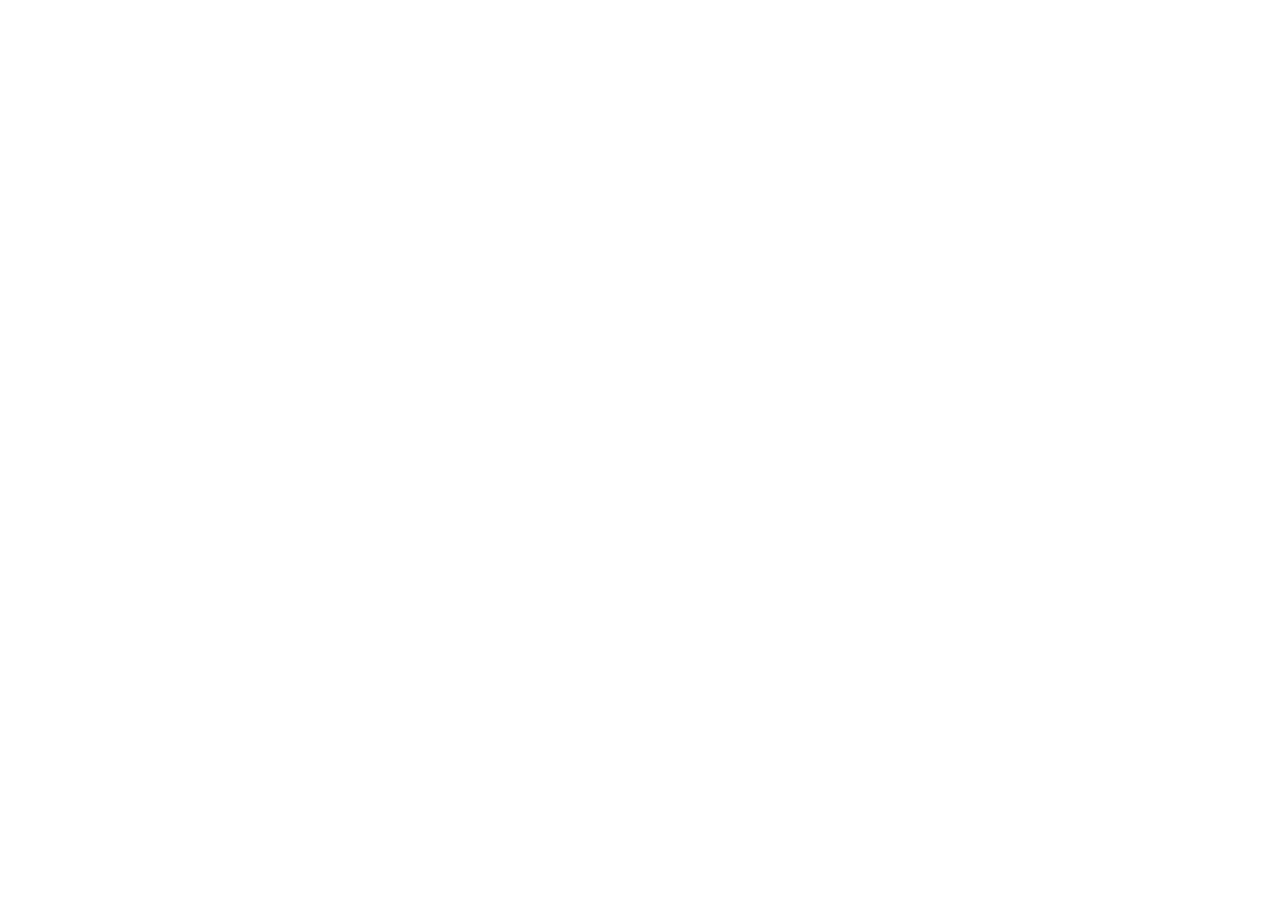
==== index.html @ 95ae871d "Updates" ====
<!doctype html>
<html lang="en">

<head>
  <meta charset="UTF-8" />
  <link rel="icon" href="src/assets/algoflow_icon.jpeg" type="image/svg+xml" />
  <meta name="viewport" content="width=device-width, initial-scale=1.0" />
  <link rel="stylesheet" href="https://cdnjs.cloudflare.com/ajax/libs/font-awesome/6.5.0/css/all.min.css">

  <title>algoflow</title>
  <script type="module" crossorigin src="/Algoflow-DSA-Sheet/assets/index-DTSh7UMx.js"></script>
  <link rel="stylesheet" crossorigin href="/Algoflow-DSA-Sheet/assets/index-BOQHqz16.css">
</head>

<body>
  <div id="root"></div>
</body>

</html>
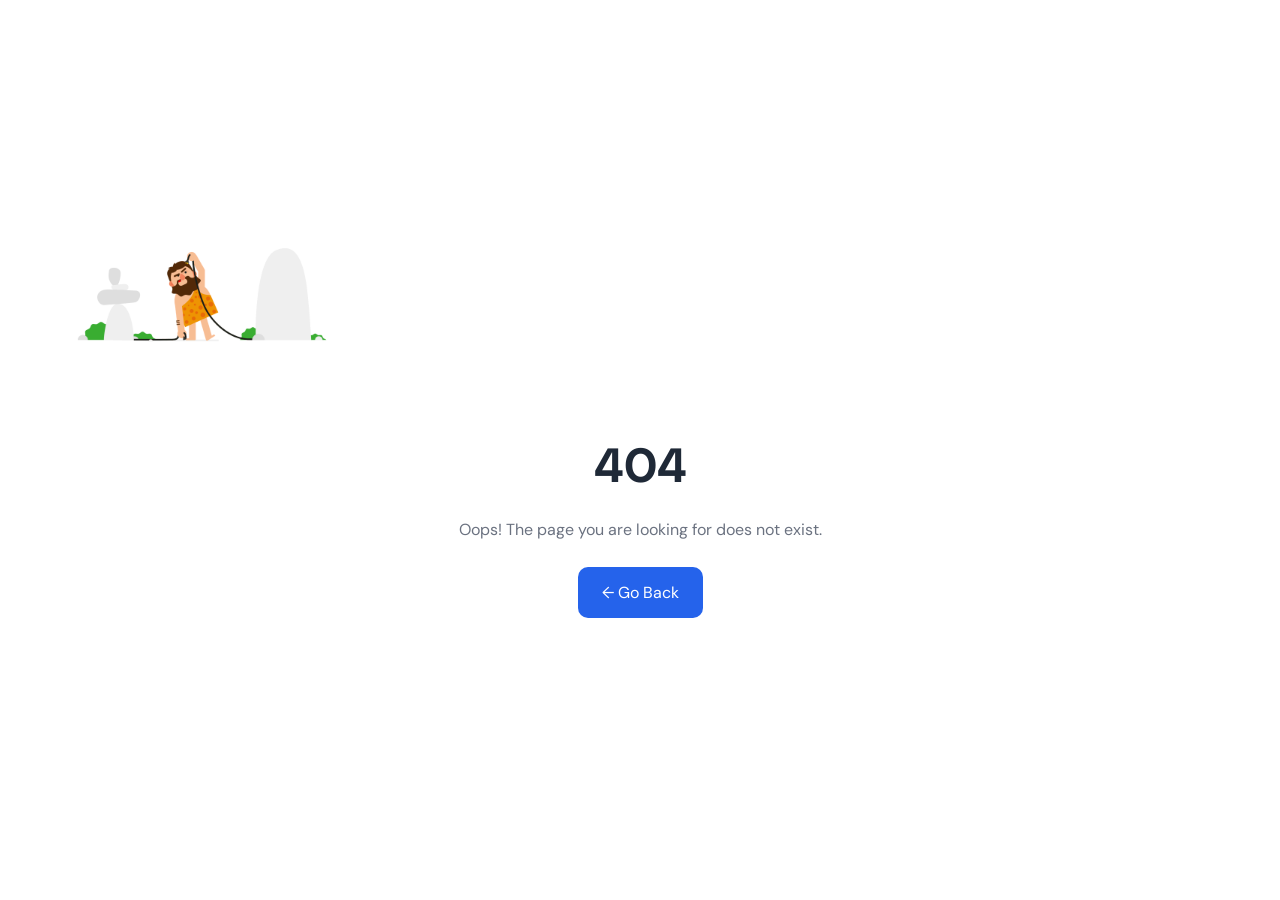
==== commit 333dbe00: "Updates" ====
--- a/index.html
+++ b/index.html
@@ -8,8 +8,8 @@
   <link rel="stylesheet" href="https://cdnjs.cloudflare.com/ajax/libs/font-awesome/6.5.0/css/all.min.css">
 
   <title>algoflow</title>
-  <script type="module" crossorigin src="/Algoflow-DSA-Sheet/assets/index-DTSh7UMx.js"></script>
-  <link rel="stylesheet" crossorigin href="/Algoflow-DSA-Sheet/assets/index-BOQHqz16.css">
+  <script type="module" crossorigin src="/assets/index-BeDZoox9.js"></script>
+  <link rel="stylesheet" crossorigin href="/assets/index-EthrijCQ.css">
 </head>
 
 <body>
--- a/assets/index-EthrijCQ.css
+++ b/assets/index-EthrijCQ.css
@@ -0,0 +1 @@
+@import "https://fonts.googleapis.com/css2?family=Google+Sans+Flex:opsz,wght@6..144,1..1000&family=Inter:ital,opsz,wght@0,14..32,100..900;1,14..32,100..900&family=Noto+Sans:ital,wght@0,100..900;1,100..900&family=Poppins:ital,wght@0,100;0,200;0,300;0,400;0,500;0,600;0,700;0,800;0,900;1,100;1,200;1,300;1,400;1,500;1,600;1,700;1,800;1,900&display=swap";@import "https://fonts.googleapis.com/css2?family=Inter:wght@400;500;600;700;800&display=swap";@import "https://fonts.googleapis.com/css2?family=Syne:wght@400;500;600;700;800&family=DM+Sans:ital,opsz,wght@0,9..40,300;0,9..40,400;0,9..40,500;1,9..40,300&display=swap";.navbar{z-index:200;justify-content:space-between;align-items:center;gap:var(--space-8);padding:0 var(--space-8);-webkit-backdrop-filter:blur(20px)saturate(180%);border-bottom:1px solid var(--color-border);height:68px;box-shadow:0 1px 0 0 var(--color-border), var(--shadow-sm);background:#ffffffe0;display:flex;position:sticky;top:0}.navbar:before{content:"";background:var(--gradient-primary);opacity:.7;height:2px;position:absolute;top:0;left:0;right:0}.logo{align-items:center;gap:var(--space-3);flex-shrink:0;text-decoration:none;display:flex}.logo img{object-fit:contain;border-radius:var(--radius-sm);filter:drop-shadow(0 2px 8px #2563eb4d);width:34px;height:34px;transition:transform var(--duration-base) var(--ease-spring), filter var(--duration-base) var(--ease-out)}.logo:hover img{filter:drop-shadow(0 4px 14px #2563eb73);transform:rotate(-6deg)scale(1.1)}.logo h1{font-family:var(--font-display);font-size:var(--text-base);letter-spacing:.12em;background:var(--gradient-primary);-webkit-text-fill-color:transparent;-webkit-user-select:none;user-select:none;white-space:nowrap;-webkit-background-clip:text;background-clip:text;font-weight:800}.nav-links{align-items:center;gap:var(--space-2);display:flex;position:absolute;left:50%;transform:translate(-50%)}.nav-links a{padding:var(--space-2) var(--space-5);border-radius:var(--radius-full);height:36px;font-family:var(--font-display);font-size:var(--text-sm);letter-spacing:.02em;color:var(--gray-500);transition:color var(--duration-fast) var(--ease-out), background var(--duration-fast) var(--ease-out);align-items:center;font-weight:600;display:flex;position:relative}.nav-links a:hover{color:var(--gray-800);background:var(--gray-100)}.nav-links a.active{color:var(--blue-700);background:var(--blue-50)}.nav-links a.active:after{content:"";border-radius:var(--radius-full);background:var(--blue-500);width:4px;height:4px;position:absolute;bottom:4px;left:50%;transform:translate(-50%)}.auth-links{flex-shrink:0;align-items:center;margin-left:auto;display:flex}.auth-links a{justify-content:center;align-items:center;gap:var(--space-2);padding:var(--space-2) var(--space-6);border-radius:var(--radius-full);height:38px;font-family:var(--font-display);font-size:var(--text-sm);letter-spacing:.04em;color:var(--white);background:var(--gradient-primary);box-shadow:var(--shadow-blue);transition:transform var(--duration-base) var(--ease-spring), box-shadow var(--duration-base) var(--ease-out), filter var(--duration-base) var(--ease-out);font-weight:700;display:inline-flex}.auth-links a:hover{box-shadow:var(--shadow-blue-lg);filter:brightness(1.06);transform:translateY(-2px)}.auth-links a:active{box-shadow:var(--shadow-blue);transform:translateY(0)}.auth-links a .fas.fa-user{font-size:var(--text-sm)}.auth-links a:has(.fas.fa-user){border-radius:var(--radius-full);width:38px;height:38px;padding:0}.auth-links .avatar-btn{border-radius:var(--radius-full);width:38px;height:38px;padding:0}@media (width<=768px){.navbar{padding:0 var(--space-4);height:60px}.nav-links{gap:var(--space-1);position:static;transform:none}.nav-links a{padding:var(--space-2) var(--space-3);font-size:var(--text-xs)}.logo h1{display:none}.auth-links a{padding:var(--space-2) var(--space-4);font-size:var(--text-xs)}}@media (width<=480px){.nav-links a span{display:none}}.home-contaier{background:var(--color-bg);min-height:100vh;overflow:hidden}.navbar{z-index:100;padding:var(--space-4) var(--space-8);-webkit-backdrop-filter:blur(18px);border-bottom:1px solid var(--color-border);box-shadow:var(--shadow-xs);background:#ffffffd1;justify-content:space-between;align-items:center;display:flex;position:sticky;top:0}.home-content{align-items:center;gap:var(--space-12);max-width:1200px;padding:var(--space-20) var(--space-8) var(--space-24);grid-template-columns:1fr 1fr;margin:0 auto;display:grid;position:relative}.home-content:before{content:"";background:var(--gradient-mesh);pointer-events:none;z-index:0;position:absolute;inset:-120px -80px}.home-left,.home-right{z-index:1;position:relative}.orbs{border-radius:var(--radius-full);pointer-events:none;z-index:0;animation:8s ease-in-out infinite orb-float;position:absolute}.orbs:first-child{background:radial-gradient(circle,#3b82f61f,#0000 70%);width:380px;height:380px;animation-delay:0s;top:-120px;left:-140px}.orbs:nth-child(2){background:radial-gradient(circle,#2563eb17,#0000 70%);width:260px;height:260px;animation-delay:-3s;top:60px;left:-60px}.orbs:nth-child(3){background:radial-gradient(circle,#60a5fa1a,#0000 70%);width:180px;height:180px;animation-delay:-5.5s;bottom:40px;right:-40px}@keyframes orb-float{0%,to{transform:translateY(0)scale(1)}50%{transform:translateY(-20px)scale(1.04)}}.home-left{gap:var(--space-6);flex-direction:column;display:flex}.home-left h1{font-family:var(--font-display);font-size:clamp(var(--text-4xl), 5.5vw, var(--text-6xl));letter-spacing:-.03em;color:var(--gray-900);z-index:1;font-weight:800;line-height:1.1;position:relative}.home-left h1 span{background:var(--gradient-primary);-webkit-text-fill-color:transparent;-webkit-background-clip:text;background-clip:text;position:relative}.home-left h1 span:after{content:"";background:var(--gradient-primary);border-radius:var(--radius-full);opacity:.5;width:100%;height:3px;position:absolute;bottom:-4px;left:0}.home-left h2{font-family:var(--font-display);font-size:clamp(var(--text-2xl), 3vw, var(--text-3xl));color:var(--gray-600);letter-spacing:-.01em;margin-top:calc(-1 * var(--space-2));font-weight:600}.home-left p{font-size:var(--text-lg);color:var(--color-text-secondary);max-width:500px;font-weight:300;line-height:1.8}.get-started-btn{align-items:center;gap:var(--space-3);padding:var(--space-4) var(--space-8);background:var(--gradient-primary);color:var(--white);font-family:var(--font-display);font-size:var(--text-base);letter-spacing:.01em;border-radius:var(--radius-full);box-shadow:var(--shadow-blue);transition:transform var(--duration-base) var(--ease-spring), box-shadow var(--duration-base) var(--ease-out);width:fit-content;font-weight:600;display:inline-flex}.get-started-btn i{transition:transform var(--duration-base) var(--ease-spring)}.get-started-btn:hover{box-shadow:var(--shadow-blue-lg);transform:translateY(-2px)}.get-started-btn:hover i{transform:translate(4px)}.get-started-btn:active{box-shadow:var(--shadow-blue);transform:translateY(0)}.home-left-bottom-part{align-items:center;gap:var(--space-6);padding-top:var(--space-2);display:flex}.icons{gap:var(--space-3);display:flex}.icons a{border-radius:var(--radius-full);background:var(--gray-100);border:1px solid var(--color-border);width:40px;height:40px;color:var(--gray-600);font-size:var(--text-lg);transition:background var(--duration-base) var(--ease-out), color var(--duration-base) var(--ease-out), border-color var(--duration-base) var(--ease-out), transform var(--duration-base) var(--ease-spring), box-shadow var(--duration-base) var(--ease-out);justify-content:center;align-items:center;display:flex}.icons a:hover{background:var(--blue-50);border-color:var(--blue-300);color:var(--blue-600);transform:translateY(-3px);box-shadow:0 6px 20px #2563eb26}.home-left-bottom-part small{font-size:var(--text-sm);color:var(--gray-400);letter-spacing:.01em}.home-left-bottom-part small b{color:var(--blue-600);font-weight:600}.numbers{gap:var(--space-4);padding:var(--space-6) var(--space-6);background:var(--white);border:1px solid var(--color-border);border-radius:var(--radius-lg);box-shadow:var(--shadow-sm);grid-template-columns:repeat(4,1fr);display:grid;position:relative;overflow:hidden}.numbers:before{content:"";background:var(--gradient-primary);height:3px;position:absolute;top:0;left:0;right:0}.numbers h2{font-family:var(--font-display);font-size:var(--text-2xl);color:var(--blue-700);letter-spacing:-.02em;text-align:center;padding:var(--space-2) 0;border-right:1px solid var(--color-border);flex-direction:column;align-items:center;font-weight:800;line-height:1.1;display:flex}.numbers h2:last-child{border-right:none}.numbers h2 span{font-size:var(--text-xs);font-weight:500;font-family:var(--font-body);color:var(--gray-400);letter-spacing:.08em;text-transform:uppercase;margin-top:var(--space-1)}.home-right{justify-content:center;align-items:center;display:flex}.home-right img{filter:drop-shadow(0 24px 48px #2563eb2e);width:100%;max-width:520px;animation:6s ease-in-out infinite hero-float}@keyframes hero-float{0%,to{transform:translateY(0)rotate(-.5deg)}50%{transform:translateY(-16px)rotate(.5deg)}}.features-section{background:var(--gray-50);padding:var(--space-24) var(--space-8);position:relative;overflow:hidden}.features-section:before{content:"";background:linear-gradient(90deg, transparent, var(--blue-200), transparent);height:1px;position:absolute;top:0;left:0;right:0}.features-section:after{content:"";pointer-events:none;background:radial-gradient(circle,#3b82f60f,#0000 70%);width:600px;height:600px;position:absolute;top:-200px;right:-200px}.feature-tag{font-family:var(--font-display);font-size:var(--text-xs);letter-spacing:.14em;text-transform:uppercase;color:var(--blue-600);background:var(--blue-50);border:1px solid var(--blue-200);border-radius:var(--radius-full);padding:var(--space-2) var(--space-4);margin:0 auto var(--space-6);width:fit-content;font-weight:700;display:block}.heading-wrapper{max-width:1200px;margin:0 auto var(--space-12);padding:0 var(--space-8);justify-content:space-between;align-items:flex-end;gap:var(--space-8);display:flex}.heading-wrapper h1{font-family:var(--font-display);font-size:clamp(var(--text-3xl), 4vw, var(--text-5xl));letter-spacing:-.03em;color:var(--gray-900);max-width:500px;font-weight:800;line-height:1.1}.heading-text{font-size:var(--text-lg);color:var(--gray-500);text-align:right;max-width:380px;font-weight:300;line-height:1.7}.features-grid{max-width:1200px;padding:0 var(--space-8);gap:var(--space-6);grid-template-columns:repeat(3,1fr);margin:0 auto;display:grid}.feature-card{background:var(--white);border:1px solid var(--color-border);border-radius:var(--radius-lg);padding:var(--space-8);gap:var(--space-4);transition:transform var(--duration-base) var(--ease-spring), box-shadow var(--duration-base) var(--ease-out), border-color var(--duration-base) var(--ease-out);flex-direction:column;display:flex;position:relative;overflow:hidden}.feature-card:before{content:"";opacity:0;transition:opacity var(--duration-base) var(--ease-out);border-radius:inherit;pointer-events:none;background:linear-gradient(135deg,#3b82f60a,#0000 60%);position:absolute;inset:0}.feature-card:hover{box-shadow:var(--shadow-lg);border-color:var(--blue-200);transform:translateY(-5px)}.feature-card:hover:before{opacity:1}.feature-card .icon-box{border-radius:var(--radius-md);background:var(--gradient-soft);border:1px solid var(--blue-200);width:48px;height:48px;color:var(--blue-600);font-size:var(--text-xl);transition:background var(--duration-base) var(--ease-out), transform var(--duration-base) var(--ease-spring);flex-shrink:0;justify-content:center;align-items:center;display:flex}.feature-card:hover .icon-box{background:var(--gradient-primary);color:var(--white);border-color:#0000;transform:scale(1.08)rotate(-3deg)}.feature-card h3{font-family:var(--font-display);font-size:var(--text-lg);color:var(--gray-900);letter-spacing:-.01em;font-weight:700}.feature-card p{font-size:var(--text-sm);color:var(--gray-500);font-weight:300;line-height:1.75}.carousel{padding:var(--space-24) 0 var(--space-24);background:var(--white);position:relative;overflow:hidden}.carousel:before,.carousel:after{content:"";z-index:2;pointer-events:none;width:140px;position:absolute;top:0;bottom:0}.carousel:before{background:linear-gradient(to right, var(--white), transparent);left:0}.carousel:after{background:linear-gradient(to left, var(--white), transparent);right:0}.carousel .feature-tag{margin-bottom:var(--space-3)}.carousel .heading-text{text-align:center;max-width:560px;margin:0 auto var(--space-12);font-size:var(--text-base);padding:0 var(--space-8)}.carousel-wrapper{width:100%;overflow:hidden}.carousel-track{gap:var(--space-5);padding:var(--space-4) 0;width:max-content;animation:36s linear infinite scroll-left;display:flex}.carousel-track:hover{animation-play-state:paused}@keyframes scroll-left{0%{transform:translate(0)}to{transform:translate(-50%)}}.carousel-card{align-items:flex-start;gap:var(--space-3);background:var(--white);border:1px solid var(--color-border);border-radius:var(--radius-lg);padding:var(--space-6) var(--space-6);width:220px;box-shadow:var(--shadow-sm);transition:transform var(--duration-base) var(--ease-spring), border-color var(--duration-base) var(--ease-out), box-shadow var(--duration-base) var(--ease-out);flex-direction:column;flex-shrink:0;display:flex;position:relative;overflow:hidden}.carousel-card:after{content:"";background:var(--gradient-primary);transform-origin:0;height:3px;transition:transform var(--duration-slow) var(--ease-out);position:absolute;bottom:0;left:0;right:0;transform:scaleX(0)}.carousel-card:hover{border-color:var(--blue-200);box-shadow:var(--shadow-blue);transform:translateY(-6px)}.carousel-card:hover:after{transform:scaleX(1)}.carousel-card .icon-box{border-radius:var(--radius-sm);background:var(--gradient-soft);border:1px solid var(--blue-100);width:40px;height:40px;color:var(--blue-600);font-size:var(--text-base);transition:background var(--duration-base) var(--ease-out), transform var(--duration-base) var(--ease-spring);flex-shrink:0;justify-content:center;align-items:center;display:flex}.carousel-card:hover .icon-box{background:var(--gradient-primary);color:var(--white);transform:rotate(-6deg)scale(1.1)}.carousel-card h3{font-family:var(--font-display);font-size:var(--text-base);color:var(--gray-800);letter-spacing:-.01em;font-weight:700}.carousel-card p{font-size:var(--text-xs);color:var(--gray-400);font-weight:400;line-height:1.6}.carousel-card small{font-size:var(--text-xs);color:var(--blue-500);letter-spacing:.04em;font-weight:600}@media (width<=1024px){.home-content{padding:var(--space-16) var(--space-8);text-align:left;grid-template-columns:1fr}.home-right{display:none}.features-grid{grid-template-columns:repeat(2,1fr)}.heading-wrapper{align-items:flex-start;gap:var(--space-4);flex-direction:column}.heading-text{text-align:left;max-width:100%}.numbers{grid-template-columns:repeat(2,1fr)}.numbers h2{border-right:none;border-bottom:1px solid var(--color-border);padding-bottom:var(--space-4)}.numbers h2:nth-child(2n),.numbers h2:last-child{border-bottom:none}}@media (width<=680px){.home-left h1{font-size:var(--text-4xl)}.features-section,.carousel{padding:var(--space-16) var(--space-4)}.features-grid{padding:0 var(--space-4);grid-template-columns:1fr}.heading-wrapper{padding:0 var(--space-4)}.home-content{padding:var(--space-12) var(--space-4)}.numbers{grid-template-columns:repeat(2,1fr)}.get-started-btn{justify-content:center;width:100%}}.nf-container{box-sizing:border-box;background:#fff;justify-content:center;align-items:center;min-height:100vh;padding:20px;display:flex}.nf-card{text-align:center;background:#fff;border-radius:18px;width:100%;height:100%;min-height:600px;padding:30px;overflow:hidden}.nf-image{width:300px;max-width:100%;margin-bottom:20px}.nf-title{color:#1f2937;margin-bottom:10px;font-size:3rem;font-weight:700}.nf-text{color:#6b7280;margin-bottom:25px;font-size:1rem;line-height:1.6}.nf-button{color:#fff;cursor:pointer;background:#2563eb;border:none;border-radius:10px;padding:12px 24px;font-size:1rem;transition:all .3s}.nf-button:hover{background:#1d4ed8;transform:translateY(-2px)}.nf-button:active{transform:scale(.98)}:root{--toastify-color-light:#fff;--toastify-color-dark:#121212;--toastify-color-info:#3498db;--toastify-color-success:#07bc0c;--toastify-color-warning:#f1c40f;--toastify-color-error:#e74d3c;--toastify-color-transparent:#ffffffb3;--toastify-icon-color-info:var(--toastify-color-info);--toastify-icon-color-success:var(--toastify-color-success);--toastify-icon-color-warning:var(--toastify-color-warning);--toastify-icon-color-error:var(--toastify-color-error);--toastify-container-width:fit-content;--toastify-toast-width:320px;--toastify-toast-offset:16px;--toastify-toast-top:max(var(--toastify-toast-offset), env(safe-area-inset-top));--toastify-toast-right:max(var(--toastify-toast-offset), env(safe-area-inset-right));--toastify-toast-left:max(var(--toastify-toast-offset), env(safe-area-inset-left));--toastify-toast-bottom:max(var(--toastify-toast-offset), env(safe-area-inset-bottom));--toastify-toast-background:#fff;--toastify-toast-padding:14px;--toastify-toast-min-height:64px;--toastify-toast-max-height:800px;--toastify-toast-bd-radius:6px;--toastify-toast-shadow:0px 4px 12px #0000001a;--toastify-font-family:sans-serif;--toastify-z-index:9999;--toastify-text-color-light:#757575;--toastify-text-color-dark:#fff;--toastify-text-color-info:#fff;--toastify-text-color-success:#fff;--toastify-text-color-warning:#fff;--toastify-text-color-error:#fff;--toastify-spinner-color:#616161;--toastify-spinner-color-empty-area:#e0e0e0;--toastify-color-progress-light:linear-gradient(to right, #4cd964, #5ac8fa, #007aff, #34aadc, #5856d6, #ff2d55);--toastify-color-progress-dark:#bb86fc;--toastify-color-progress-info:var(--toastify-color-info);--toastify-color-progress-success:var(--toastify-color-success);--toastify-color-progress-warning:var(--toastify-color-warning);--toastify-color-progress-error:var(--toastify-color-error);--toastify-color-progress-bgo:.2}.Toastify__toast-container{z-index:var(--toastify-z-index);-webkit-transform:translate3d(0, 0, var(--toastify-z-index));width:var(--toastify-container-width);box-sizing:border-box;color:#fff;flex-direction:column;display:flex;position:fixed}.Toastify__toast-container--top-left{top:var(--toastify-toast-top);left:var(--toastify-toast-left)}.Toastify__toast-container--top-center{top:var(--toastify-toast-top);align-items:center;left:50%;transform:translate(-50%)}.Toastify__toast-container--top-right{top:var(--toastify-toast-top);right:var(--toastify-toast-right);align-items:end}.Toastify__toast-container--bottom-left{bottom:var(--toastify-toast-bottom);left:var(--toastify-toast-left)}.Toastify__toast-container--bottom-center{bottom:var(--toastify-toast-bottom);align-items:center;left:50%;transform:translate(-50%)}.Toastify__toast-container--bottom-right{bottom:var(--toastify-toast-bottom);right:var(--toastify-toast-right);align-items:end}.Toastify__toast{--y:0px;touch-action:none;width:var(--toastify-toast-width);min-height:var(--toastify-toast-min-height);box-sizing:border-box;padding:var(--toastify-toast-padding);border-radius:var(--toastify-toast-bd-radius);box-shadow:var(--toastify-toast-shadow);max-height:var(--toastify-toast-max-height);font-family:var(--toastify-font-family);z-index:0;word-break:break-word;flex:auto;align-items:center;margin-bottom:1rem;display:flex;position:relative}@media only screen and (width<=480px){.Toastify__toast-container{width:100vw;left:env(safe-area-inset-left);margin:0}.Toastify__toast-container--top-left,.Toastify__toast-container--top-center,.Toastify__toast-container--top-right{top:env(safe-area-inset-top);transform:translate(0)}.Toastify__toast-container--bottom-left,.Toastify__toast-container--bottom-center,.Toastify__toast-container--bottom-right{bottom:env(safe-area-inset-bottom);transform:translate(0)}.Toastify__toast-container--rtl{right:env(safe-area-inset-right);left:initial}.Toastify__toast{--toastify-toast-width:100%;border-radius:0;margin-bottom:0}}.Toastify__toast-container[data-stacked=true]{width:var(--toastify-toast-width)}@media only screen and (width<=480px){.Toastify__toast-container[data-stacked=true]{width:100vw}}.Toastify__toast--stacked{width:100%;transform:translate3d(0, var(--y), 0) scale(var(--s));transition:transform .3s;position:absolute}.Toastify__toast--stacked[data-collapsed] .Toastify__toast-body,.Toastify__toast--stacked[data-collapsed] .Toastify__close-button{transition:opacity .1s}.Toastify__toast--stacked[data-collapsed=false]{overflow:visible}.Toastify__toast--stacked[data-collapsed=true]:not(:last-child)>*{opacity:0}.Toastify__toast--stacked:after{content:"";height:calc(var(--g) * 1px);position:absolute;bottom:100%;left:0;right:0}.Toastify__toast--stacked[data-pos=top]{top:0}.Toastify__toast--stacked[data-pos=bot]{bottom:0}.Toastify__toast--stacked[data-pos=bot].Toastify__toast--stacked:before{transform-origin:top}.Toastify__toast--stacked[data-pos=top].Toastify__toast--stacked:before{transform-origin:bottom}.Toastify__toast--stacked:before{content:"";z-index:-1;height:100%;position:absolute;bottom:0;left:0;right:0;transform:scaleY(3)}.Toastify__toast--rtl{direction:rtl}.Toastify__toast--close-on-click{cursor:pointer}.Toastify__toast-icon{flex-shrink:0;width:22px;margin-inline-end:10px;display:flex}.Toastify--animate{animation-duration:.5s;animation-fill-mode:both}.Toastify--animate-icon{animation-duration:.3s;animation-fill-mode:both}.Toastify__toast-theme--dark{background:var(--toastify-color-dark);color:var(--toastify-text-color-dark)}.Toastify__toast-theme--light,.Toastify__toast-theme--colored.Toastify__toast--default{background:var(--toastify-color-light);color:var(--toastify-text-color-light)}.Toastify__toast-theme--colored.Toastify__toast--info{color:var(--toastify-text-color-info);background:var(--toastify-color-info)}.Toastify__toast-theme--colored.Toastify__toast--success{color:var(--toastify-text-color-success);background:var(--toastify-color-success)}.Toastify__toast-theme--colored.Toastify__toast--warning{color:var(--toastify-text-color-warning);background:var(--toastify-color-warning)}.Toastify__toast-theme--colored.Toastify__toast--error{color:var(--toastify-text-color-error);background:var(--toastify-color-error)}.Toastify__progress-bar-theme--light{background:var(--toastify-color-progress-light)}.Toastify__progress-bar-theme--dark{background:var(--toastify-color-progress-dark)}.Toastify__progress-bar--info{background:var(--toastify-color-progress-info)}.Toastify__progress-bar--success{background:var(--toastify-color-progress-success)}.Toastify__progress-bar--warning{background:var(--toastify-color-progress-warning)}.Toastify__progress-bar--error{background:var(--toastify-color-progress-error)}.Toastify__progress-bar-theme--colored.Toastify__progress-bar--info,.Toastify__progress-bar-theme--colored.Toastify__progress-bar--success,.Toastify__progress-bar-theme--colored.Toastify__progress-bar--warning,.Toastify__progress-bar-theme--colored.Toastify__progress-bar--error{background:var(--toastify-color-transparent)}.Toastify__close-button{color:#fff;cursor:pointer;opacity:.7;z-index:1;background:0 0;border:none;outline:none;padding:0;transition:all .3s;position:absolute;top:6px;right:6px}.Toastify__toast--rtl .Toastify__close-button{left:6px;right:unset}.Toastify__close-button--light{color:#000;opacity:.3}.Toastify__close-button>svg{fill:currentColor;width:14px;height:16px}.Toastify__close-button:hover,.Toastify__close-button:focus{opacity:1}@keyframes Toastify__trackProgress{0%{transform:scaleX(1)}to{transform:scaleX(0)}}.Toastify__progress-bar{z-index:1;opacity:.7;transform-origin:0;width:100%;height:100%;position:absolute;bottom:0;left:0}.Toastify__progress-bar--animated{animation:linear forwards Toastify__trackProgress}.Toastify__progress-bar--controlled{transition:transform .2s}.Toastify__progress-bar--rtl{right:0;left:initial;transform-origin:100%;border-bottom-left-radius:initial}.Toastify__progress-bar--wrp{border-bottom-left-radius:var(--toastify-toast-bd-radius);border-bottom-right-radius:var(--toastify-toast-bd-radius);width:100%;height:5px;position:absolute;bottom:0;left:0;overflow:hidden}.Toastify__progress-bar--wrp[data-hidden=true]{opacity:0}.Toastify__progress-bar--bg{opacity:var(--toastify-color-progress-bgo);width:100%;height:100%}.Toastify__spinner{box-sizing:border-box;border:2px solid;border-color:var(--toastify-spinner-color-empty-area);border-right-color:var(--toastify-spinner-color);border-radius:100%;width:20px;height:20px;animation:.65s linear infinite Toastify__spin}@keyframes Toastify__bounceInRight{0%,60%,75%,90%,to{animation-timing-function:cubic-bezier(.215,.61,.355,1)}0%{opacity:0;transform:translate(3000px)}60%{opacity:1;transform:translate(-25px)}75%{transform:translate(10px)}90%{transform:translate(-5px)}to{transform:none}}@keyframes Toastify__bounceOutRight{20%{opacity:1;transform:translate3d(-20px, var(--y), 0)}to{opacity:0;transform:translate3d(2000px, var(--y), 0)}}@keyframes Toastify__bounceInLeft{0%,60%,75%,90%,to{animation-timing-function:cubic-bezier(.215,.61,.355,1)}0%{opacity:0;transform:translate(-3000px)}60%{opacity:1;transform:translate(25px)}75%{transform:translate(-10px)}90%{transform:translate(5px)}to{transform:none}}@keyframes Toastify__bounceOutLeft{20%{opacity:1;transform:translate3d(20px, var(--y), 0)}to{opacity:0;transform:translate3d(-2000px, var(--y), 0)}}@keyframes Toastify__bounceInUp{0%,60%,75%,90%,to{animation-timing-function:cubic-bezier(.215,.61,.355,1)}0%{opacity:0;transform:translateY(3000px)}60%{opacity:1;transform:translateY(-20px)}75%{transform:translateY(10px)}90%{transform:translateY(-5px)}to{transform:translate(0,0)}}@keyframes Toastify__bounceOutUp{20%{transform:translate3d(0, calc(var(--y) - 10px), 0)}40%,45%{opacity:1;transform:translate3d(0, calc(var(--y) + 20px), 0)}to{opacity:0;transform:translateY(-2000px)}}@keyframes Toastify__bounceInDown{0%,60%,75%,90%,to{animation-timing-function:cubic-bezier(.215,.61,.355,1)}0%{opacity:0;transform:translateY(-3000px)}60%{opacity:1;transform:translateY(25px)}75%{transform:translateY(-10px)}90%{transform:translateY(5px)}to{transform:none}}@keyframes Toastify__bounceOutDown{20%{transform:translate3d(0, calc(var(--y) - 10px), 0)}40%,45%{opacity:1;transform:translate3d(0, calc(var(--y) + 20px), 0)}to{opacity:0;transform:translateY(2000px)}}.Toastify__bounce-enter--top-left,.Toastify__bounce-enter--bottom-left{animation-name:Toastify__bounceInLeft}.Toastify__bounce-enter--top-right,.Toastify__bounce-enter--bottom-right{animation-name:Toastify__bounceInRight}.Toastify__bounce-enter--top-center{animation-name:Toastify__bounceInDown}.Toastify__bounce-enter--bottom-center{animation-name:Toastify__bounceInUp}.Toastify__bounce-exit--top-left,.Toastify__bounce-exit--bottom-left{animation-name:Toastify__bounceOutLeft}.Toastify__bounce-exit--top-right,.Toastify__bounce-exit--bottom-right{animation-name:Toastify__bounceOutRight}.Toastify__bounce-exit--top-center{animation-name:Toastify__bounceOutUp}.Toastify__bounce-exit--bottom-center{animation-name:Toastify__bounceOutDown}@keyframes Toastify__zoomIn{0%{opacity:0;transform:scale3d(.3,.3,.3)}50%{opacity:1}}@keyframes Toastify__zoomOut{0%{opacity:1}50%{opacity:0;transform:translate3d(0, var(--y), 0) scale3d(.3, .3, .3)}to{opacity:0}}.Toastify__zoom-enter{animation-name:Toastify__zoomIn}.Toastify__zoom-exit{animation-name:Toastify__zoomOut}@keyframes Toastify__flipIn{0%{opacity:0;animation-timing-function:ease-in;transform:perspective(400px)rotateX(90deg)}40%{animation-timing-function:ease-in;transform:perspective(400px)rotateX(-20deg)}60%{opacity:1;transform:perspective(400px)rotateX(10deg)}80%{transform:perspective(400px)rotateX(-5deg)}to{transform:perspective(400px)}}@keyframes Toastify__flipOut{0%{transform:translate3d(0, var(--y), 0) perspective(400px)}30%{transform:translate3d(0, var(--y), 0) perspective(400px) rotate3d(1, 0, 0, -20deg);opacity:1}to{transform:translate3d(0, var(--y), 0) perspective(400px) rotate3d(1, 0, 0, 90deg);opacity:0}}.Toastify__flip-enter{animation-name:Toastify__flipIn}.Toastify__flip-exit{animation-name:Toastify__flipOut}@keyframes Toastify__slideInRight{0%{visibility:visible;transform:translate(110%)}to{transform:translate3d(0, var(--y), 0)}}@keyframes Toastify__slideInLeft{0%{visibility:visible;transform:translate(-110%)}to{transform:translate3d(0, var(--y), 0)}}@keyframes Toastify__slideInUp{0%{visibility:visible;transform:translateY(110%)}to{transform:translate3d(0, var(--y), 0)}}@keyframes Toastify__slideInDown{0%{visibility:visible;transform:translateY(-110%)}to{transform:translate3d(0, var(--y), 0)}}@keyframes Toastify__slideOutRight{0%{transform:translate3d(0, var(--y), 0)}to{visibility:hidden;transform:translate3d(110%, var(--y), 0)}}@keyframes Toastify__slideOutLeft{0%{transform:translate3d(0, var(--y), 0)}to{visibility:hidden;transform:translate3d(-110%, var(--y), 0)}}@keyframes Toastify__slideOutDown{0%{transform:translate3d(0, var(--y), 0)}to{visibility:hidden;transform:translateY(500px)}}@keyframes Toastify__slideOutUp{0%{transform:translate3d(0, var(--y), 0)}to{visibility:hidden;transform:translateY(-500px)}}.Toastify__slide-enter--top-left,.Toastify__slide-enter--bottom-left{animation-name:Toastify__slideInLeft}.Toastify__slide-enter--top-right,.Toastify__slide-enter--bottom-right{animation-name:Toastify__slideInRight}.Toastify__slide-enter--top-center{animation-name:Toastify__slideInDown}.Toastify__slide-enter--bottom-center{animation-name:Toastify__slideInUp}.Toastify__slide-exit--top-left,.Toastify__slide-exit--bottom-left{animation-name:Toastify__slideOutLeft;animation-duration:.3s;animation-timing-function:ease-in}.Toastify__slide-exit--top-right,.Toastify__slide-exit--bottom-right{animation-name:Toastify__slideOutRight;animation-duration:.3s;animation-timing-function:ease-in}.Toastify__slide-exit--top-center{animation-name:Toastify__slideOutUp;animation-duration:.3s;animation-timing-function:ease-in}.Toastify__slide-exit--bottom-center{animation-name:Toastify__slideOutDown;animation-duration:.3s;animation-timing-function:ease-in}@keyframes Toastify__spin{0%{transform:rotate(0)}to{transform:rotate(360deg)}}:root{--blue-50:#eff6ff;--blue-100:#dbeafe;--blue-200:#bfdbfe;--blue-300:#93c5fd;--blue-400:#60a5fa;--blue-500:#3b82f6;--blue-600:#2563eb;--blue-700:#1d4ed8;--blue-800:#1e40af;--blue-900:#1e3a8a;--white:#fff;--gray-50:#f8fafc;--gray-100:#f1f5f9;--gray-200:#e2e8f0;--gray-300:#cbd5e1;--gray-400:#94a3b8;--gray-500:#64748b;--gray-600:#475569;--gray-700:#334155;--gray-800:#1e293b;--gray-900:#0f172a;--color-bg:var(--white);--color-bg-subtle:var(--gray-50);--color-surface:var(--white);--color-border:var(--gray-200);--color-border-mid:var(--gray-300);--color-text-primary:var(--gray-900);--color-text-secondary:var(--gray-500);--color-text-muted:var(--gray-400);--color-accent:var(--blue-600);--color-accent-light:var(--blue-500);--color-accent-pale:var(--blue-50);--color-accent-hover:var(--blue-700);--gradient-primary:linear-gradient(135deg, var(--blue-600) 0%, var(--blue-400) 100%);--gradient-soft:linear-gradient(135deg, var(--blue-50) 0%, var(--blue-100) 100%);--gradient-mesh:radial-gradient(ellipse 80% 60% at 20% 10%, #3b82f61a 0%, transparent 60%), radial-gradient(ellipse 60% 50% at 80% 90%, #2563eb14 0%, transparent 55%);--font-display:"Syne", sans-serif;--font-body:"DM Sans", sans-serif;--text-xs:.75rem;--text-sm:.875rem;--text-base:1rem;--text-lg:1.125rem;--text-xl:1.25rem;--text-2xl:1.5rem;--text-3xl:1.875rem;--text-4xl:2.25rem;--text-5xl:3rem;--text-6xl:3.75rem;--space-1:.25rem;--space-2:.5rem;--space-3:.75rem;--space-4:1rem;--space-5:1.25rem;--space-6:1.5rem;--space-8:2rem;--space-10:2.5rem;--space-12:3rem;--space-16:4rem;--space-20:5rem;--space-24:6rem;--space-32:8rem;--radius-sm:.375rem;--radius-md:.75rem;--radius-lg:1.25rem;--radius-xl:2rem;--radius-full:9999px;--shadow-xs:0 1px 2px #0f172a0d;--shadow-sm:0 1px 6px #0f172a12, 0 1px 2px #0f172a0a;--shadow-md:0 4px 16px #0f172a14, 0 1px 4px #0f172a0a;--shadow-lg:0 12px 40px #0f172a1a, 0 2px 8px #0f172a0d;--shadow-xl:0 24px 64px #0f172a1f, 0 4px 16px #0f172a0f;--shadow-blue:0 8px 32px #2563eb38, 0 2px 8px #2563eb24;--shadow-blue-lg:0 16px 56px #2563eb47, 0 4px 16px #2563eb2e;--ease-out:cubic-bezier(.22, 1, .36, 1);--ease-in:cubic-bezier(.64, 0, .78, 0);--ease-spring:cubic-bezier(.34, 1.56, .64, 1);--duration-fast:.15s;--duration-base:.26s;--duration-slow:.48s;--duration-reveal:.7s}*,:before,:after{box-sizing:border-box;margin:0;padding:0}html{scroll-behavior:smooth;-webkit-text-size-adjust:100%}body{font-family:var(--font-body);font-size:var(--text-base);color:var(--color-text-primary);background:var(--color-bg);-webkit-font-smoothing:antialiased;-moz-osx-font-smoothing:grayscale;line-height:1.7;overflow-x:hidden}img,picture,video,canvas,svg{max-width:100%;display:block}input,button,textarea,select{font:inherit}p,h1,h2,h3,h4,h5,h6{overflow-wrap:break-word}a{color:inherit;text-decoration:none}button{cursor:pointer;background:0 0;border:none}ul,ol{list-style:none}::-webkit-scrollbar{width:6px;height:6px}::-webkit-scrollbar-track{background:var(--gray-100)}::-webkit-scrollbar-thumb{background:var(--blue-300);border-radius:var(--radius-full)}::-webkit-scrollbar-thumb:hover{background:var(--blue-500)}::selection{background:var(--blue-200);color:var(--blue-900)}.reveal{opacity:0;transition:opacity var(--duration-reveal) var(--ease-out), transform var(--duration-reveal) var(--ease-out)}.reveal.fade-left{transform:translate(-36px)}.reveal.fade-right{transform:translate(36px)}.reveal.fade-up{transform:translateY(32px)}.reveal.fade-down{transform:translateY(-32px)}.reveal.zoom-in{transform:scale(.88)}.reveal.active{opacity:1;transform:none}.delay-1{transition-delay:80ms}.delay-2{transition-delay:.16s}.delay-3{transition-delay:.24s}.delay-4{transition-delay:.32s}.delay-5{transition-delay:.4s}.delay-6{transition-delay:.48s}.section-inner{max-width:1200px;padding:0 var(--space-8);margin:0 auto}
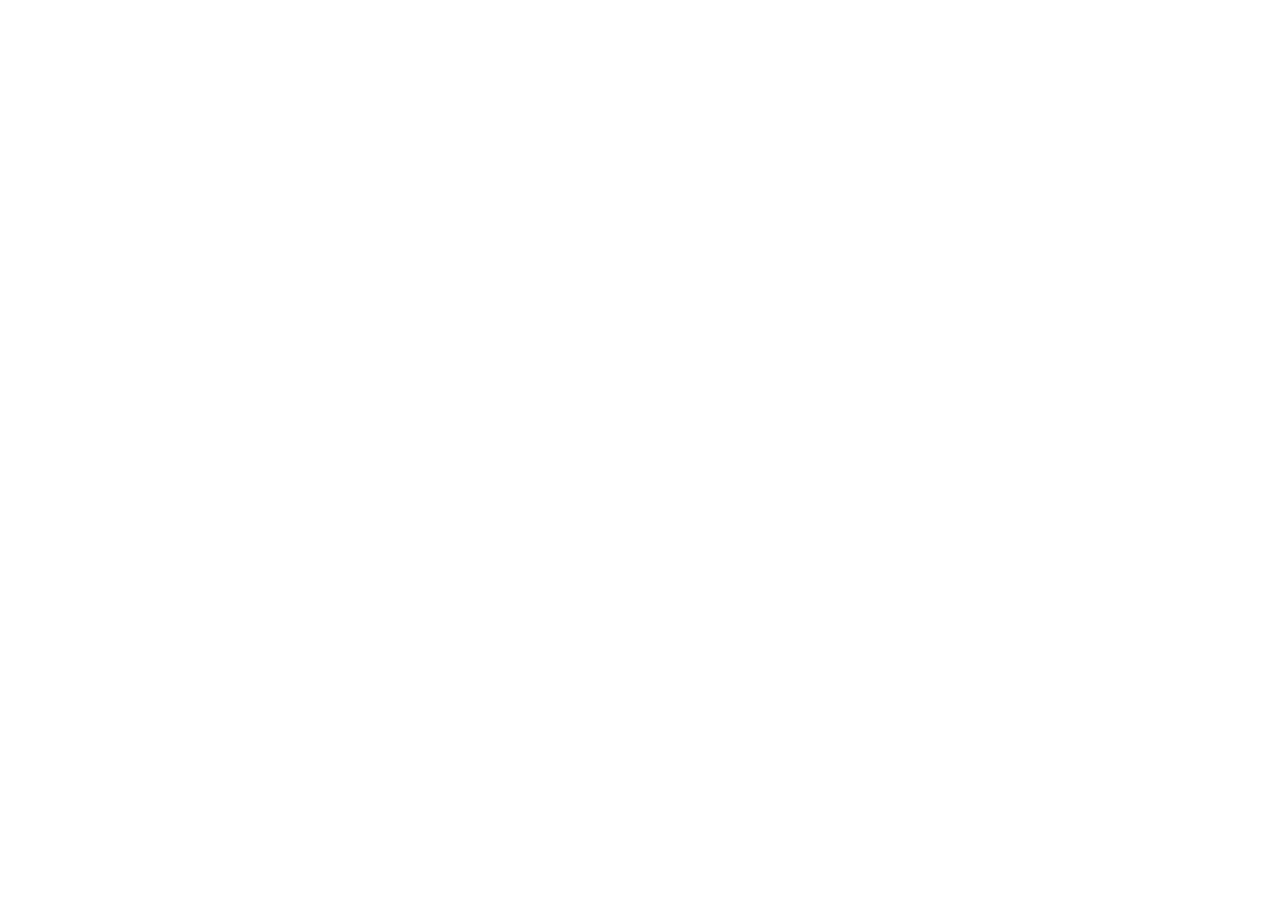
==== commit c8498118: "AlgoFlow Fourth Commit : Add 'css' files for Home,Problems,ProblemType,Login 'jsx' files" ====
--- a/index.html
+++ b/index.html
@@ -3,17 +3,16 @@
 
 <head>
   <meta charset="UTF-8" />
-  <link rel="icon" href="src/assets/algoflow_icon.jpeg" type="image/svg+xml" />
+  <link rel="icon" href="src/assets/algoflow_icon.png" type="image/svg+xml" />
   <meta name="viewport" content="width=device-width, initial-scale=1.0" />
   <link rel="stylesheet" href="https://cdnjs.cloudflare.com/ajax/libs/font-awesome/6.5.0/css/all.min.css">
 
   <title>algoflow</title>
-  <script type="module" crossorigin src="/assets/index-BeDZoox9.js"></script>
-  <link rel="stylesheet" crossorigin href="/assets/index-EthrijCQ.css">
 </head>
 
 <body>
   <div id="root"></div>
+  <script type="module" src="/src/main.jsx"></script>
 </body>
 
 </html>
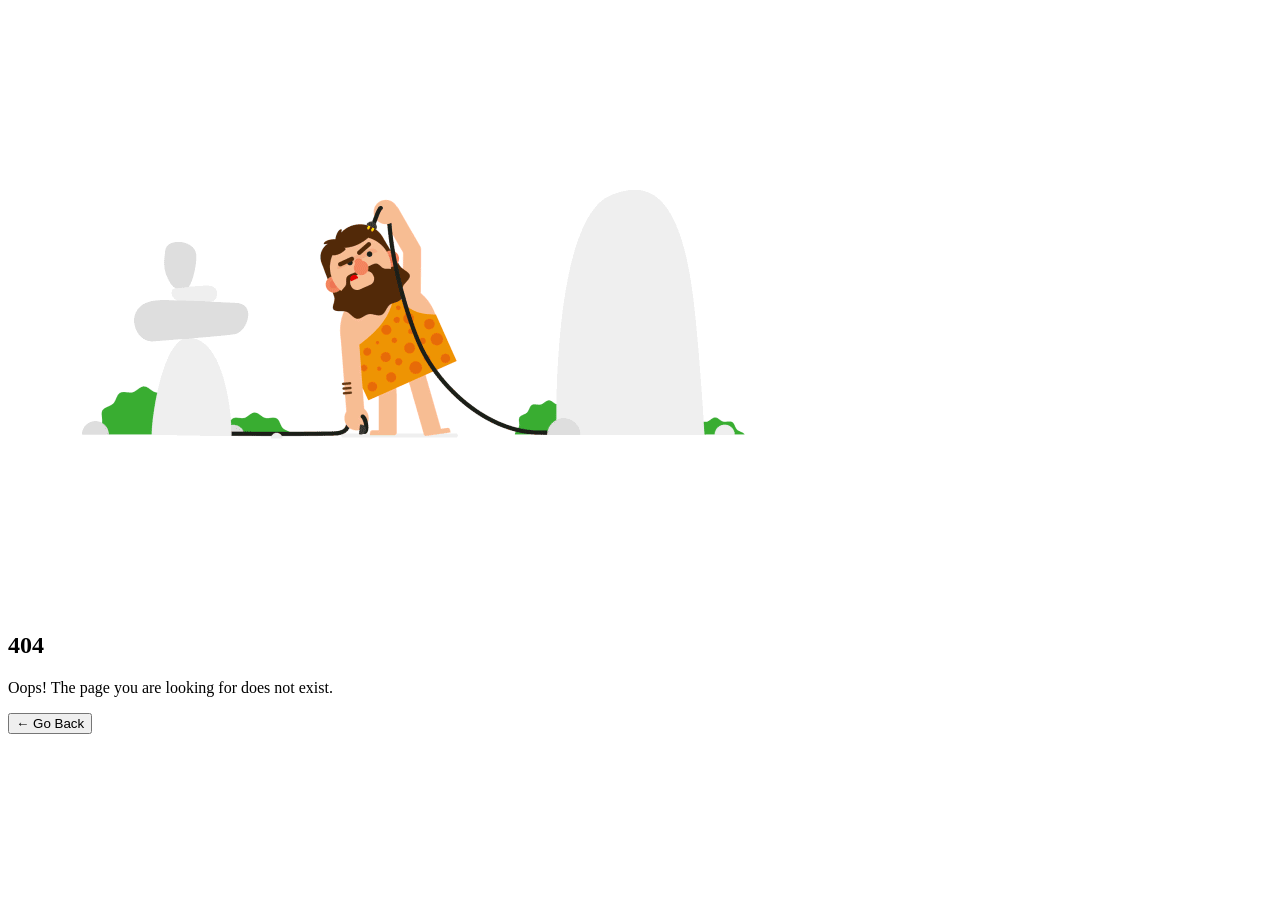
==== commit 16c9b3d7: "Updates" ====
--- a/index.html
+++ b/index.html
@@ -3,16 +3,17 @@
 
 <head>
   <meta charset="UTF-8" />
-  <link rel="icon" href="src/assets/algoflow_icon.png" type="image/svg+xml" />
+  <link rel="icon" href="/assets/algoflow_icon-CUwTB1nu.png" type="image/svg+xml" />
   <meta name="viewport" content="width=device-width, initial-scale=1.0" />
   <link rel="stylesheet" href="https://cdnjs.cloudflare.com/ajax/libs/font-awesome/6.5.0/css/all.min.css">
 
   <title>algoflow</title>
+  <script type="module" crossorigin src="/assets/index-QfWLdk18.js"></script>
+  <link rel="stylesheet" crossorigin href="/assets/index-DF7pgvw3.css">
 </head>
 
 <body>
   <div id="root"></div>
-  <script type="module" src="/src/main.jsx"></script>
 </body>
 
 </html>
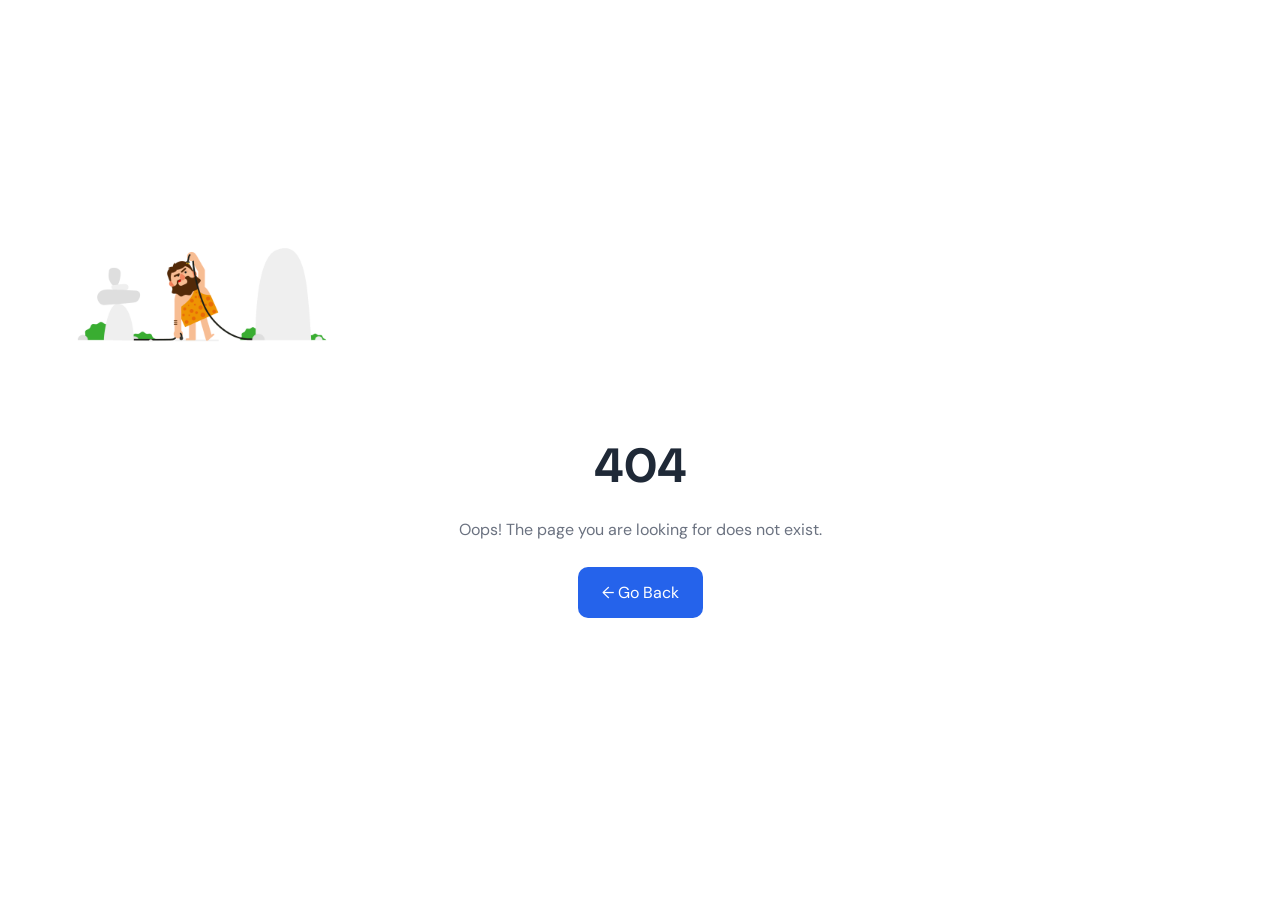
==== commit 088193e7: "Updates" ====
--- a/index.html
+++ b/index.html
@@ -8,8 +8,8 @@
   <link rel="stylesheet" href="https://cdnjs.cloudflare.com/ajax/libs/font-awesome/6.5.0/css/all.min.css">
 
   <title>algoflow</title>
-  <script type="module" crossorigin src="/assets/index-QfWLdk18.js"></script>
-  <link rel="stylesheet" crossorigin href="/assets/index-DF7pgvw3.css">
+  <script type="module" crossorigin src="/assets/index-Ce6UL5wZ.js"></script>
+  <link rel="stylesheet" crossorigin href="/assets/index-DmDEsmuT.css">
 </head>
 
 <body>
--- a/assets/index-DmDEsmuT.css
+++ b/assets/index-DmDEsmuT.css
@@ -0,0 +1 @@
+@import "https://fonts.googleapis.com/css2?family=Google+Sans+Flex:opsz,wght@6..144,1..1000&family=Inter:ital,opsz,wght@0,14..32,100..900;1,14..32,100..900&family=Noto+Sans:ital,wght@0,100..900;1,100..900&family=Poppins:ital,wght@0,100;0,200;0,300;0,400;0,500;0,600;0,700;0,800;0,900;1,100;1,200;1,300;1,400;1,500;1,600;1,700;1,800;1,900&display=swap";@import "https://fonts.googleapis.com/css2?family=Inter:wght@400;500;600;700;800&display=swap";@import "https://fonts.googleapis.com/css2?family=Syne:wght@400;500;600;700;800&family=DM+Sans:ital,opsz,wght@0,9..40,300;0,9..40,400;0,9..40,500;1,9..40,300&display=swap";.navbar{z-index:200;justify-content:space-between;align-items:center;gap:var(--space-8);padding:0 var(--space-8);-webkit-backdrop-filter:blur(20px)saturate(180%);border-bottom:1px solid var(--color-border);height:68px;box-shadow:0 1px 0 0 var(--color-border), var(--shadow-sm);background:#ffffffe0;display:flex;position:sticky;top:0}.navbar:before{content:"";background:var(--gradient-primary);opacity:.7;height:2px;position:absolute;top:0;left:0;right:0}.logo{align-items:center;gap:var(--space-3);flex-shrink:0;text-decoration:none;display:flex}.logo img{object-fit:contain;border-radius:var(--radius-sm);filter:drop-shadow(0 2px 8px #2563eb4d);width:34px;height:34px;transition:transform var(--duration-base) var(--ease-spring), filter var(--duration-base) var(--ease-out)}.logo:hover img{filter:drop-shadow(0 4px 14px #2563eb73);transform:rotate(-6deg)scale(1.1)}.logo h1{font-family:var(--font-display);font-size:var(--text-base);letter-spacing:.12em;background:var(--gradient-primary);-webkit-text-fill-color:transparent;-webkit-user-select:none;user-select:none;white-space:nowrap;-webkit-background-clip:text;background-clip:text;font-weight:800}.nav-links{align-items:center;gap:var(--space-2);display:flex;position:absolute;left:50%;transform:translate(-50%)}.nav-links a{padding:var(--space-2) var(--space-5);border-radius:var(--radius-full);height:36px;font-family:var(--font-display);font-size:var(--text-sm);letter-spacing:.02em;color:var(--gray-500);transition:color var(--duration-fast) var(--ease-out), background var(--duration-fast) var(--ease-out);align-items:center;font-weight:600;display:flex;position:relative}.nav-links a:hover{color:var(--gray-800);background:var(--gray-100)}.nav-links a.active{color:var(--blue-700);background:var(--blue-50)}.nav-links a.active:after{content:"";border-radius:var(--radius-full);background:var(--blue-500);width:4px;height:4px;position:absolute;bottom:4px;left:50%;transform:translate(-50%)}.auth-links{flex-shrink:0;align-items:center;margin-left:auto;display:flex}.auth-links a{justify-content:center;align-items:center;gap:var(--space-2);padding:var(--space-2) var(--space-6);border-radius:var(--radius-full);height:38px;font-family:var(--font-display);font-size:var(--text-sm);letter-spacing:.04em;color:var(--white);background:var(--gradient-primary);box-shadow:var(--shadow-blue);transition:transform var(--duration-base) var(--ease-spring), box-shadow var(--duration-base) var(--ease-out), filter var(--duration-base) var(--ease-out);font-weight:700;display:inline-flex}.auth-links a:hover{box-shadow:var(--shadow-blue-lg);filter:brightness(1.06);transform:translateY(-2px)}.auth-links a:active{box-shadow:var(--shadow-blue);transform:translateY(0)}.auth-links a .fas.fa-user{font-size:var(--text-sm)}.auth-links a:has(.fas.fa-user){border-radius:var(--radius-full);width:38px;height:38px;padding:0}.auth-links .avatar-btn{border-radius:var(--radius-full);width:38px;height:38px;padding:0}@media (width<=768px){.navbar{padding:0 var(--space-4);height:60px}.nav-links{gap:var(--space-1);position:static;transform:none}.nav-links a{padding:var(--space-2) var(--space-3);font-size:var(--text-xs)}.logo h1{display:none}}@media (width<=480px){.nav-links a span{display:none}.auth-links{margin-right:40px;transform:translate(-25px)}}.home-contaier{background:var(--color-bg);min-height:100vh;overflow:hidden}.home-content{align-items:center;gap:var(--space-12);max-width:1200px;padding:var(--space-20) var(--space-8) var(--space-24);grid-template-columns:1fr 1fr;margin:0 auto;display:grid;position:relative}.home-content:before{content:"";background:var(--gradient-mesh);pointer-events:none;z-index:0;position:absolute;inset:-120px -80px}.home-left,.home-right{z-index:1;position:relative}.orbs{border-radius:var(--radius-full);pointer-events:none;z-index:0;animation:8s ease-in-out infinite orb-float;position:absolute}.orbs:first-child{background:radial-gradient(circle,#3b82f61f,#0000 70%);width:380px;height:380px;animation-delay:0s;top:-120px;left:-140px}.orbs:nth-child(2){background:radial-gradient(circle,#2563eb17,#0000 70%);width:260px;height:260px;animation-delay:-3s;top:60px;left:-60px}.orbs:nth-child(3){background:radial-gradient(circle,#60a5fa1a,#0000 70%);width:180px;height:180px;animation-delay:-5.5s;bottom:40px;right:-40px}@keyframes orb-float{0%,to{transform:translateY(0)scale(1)}50%{transform:translateY(-20px)scale(1.04)}}.home-left{gap:var(--space-6);flex-direction:column;display:flex}.home-left h1{font-family:Inter,sans-serif;font-size:clamp(var(--text-4xl), 5.5vw, var(--text-6xl));letter-spacing:-.03em;color:var(--gray-900);z-index:1;font-weight:800;line-height:1.1;position:relative}.home-left h1 span{background:var(--gradient-primary);-webkit-text-fill-color:transparent;font-family:var(--font-display);-webkit-background-clip:text;background-clip:text;position:relative}.home-left h1 span:after{content:"";background:var(--gradient-primary);border-radius:var(--radius-full);opacity:.5;width:100%;height:3px;position:absolute;bottom:-4px;left:0}.home-left h2{font-family:var(--font-display);font-size:clamp(var(--text-2xl), 3vw, var(--text-3xl));color:var(--gray-600);letter-spacing:-.01em;margin-top:calc(-1 * var(--space-2));font-weight:600}.home-left p{font-size:var(--text-lg);color:var(--color-text-secondary);max-width:500px;font-weight:300;line-height:1.8}.get-started-btn{align-items:center;gap:var(--space-3);padding:var(--space-4) var(--space-8);background:var(--gradient-primary);color:var(--white);font-family:var(--font-display);font-size:var(--text-base);letter-spacing:.01em;border-radius:var(--radius-full);box-shadow:var(--shadow-blue);transition:transform var(--duration-base) var(--ease-spring), box-shadow var(--duration-base) var(--ease-out);width:fit-content;font-weight:600;display:inline-flex}.get-started-btn i{transition:transform var(--duration-base) var(--ease-spring)}.get-started-btn:hover{box-shadow:var(--shadow-blue-lg);transform:translateY(-2px)}.get-started-btn:hover i{transform:translate(4px)}.get-started-btn:active{box-shadow:var(--shadow-blue);transform:translateY(0)}.home-left-bottom-part{align-items:center;gap:var(--space-6);padding-top:var(--space-2);display:flex}.icons{gap:var(--space-3);display:flex}.icons a{border-radius:var(--radius-full);background:var(--gray-100);border:1px solid var(--color-border);width:40px;height:40px;color:var(--gray-600);font-size:var(--text-lg);transition:background var(--duration-base) var(--ease-out), color var(--duration-base) var(--ease-out), border-color var(--duration-base) var(--ease-out), transform var(--duration-base) var(--ease-spring), box-shadow var(--duration-base) var(--ease-out);justify-content:center;align-items:center;display:flex}.icons a:hover{background:var(--blue-50);border-color:var(--blue-300);color:var(--blue-600);transform:translateY(-3px);box-shadow:0 6px 20px #2563eb26}.home-left-bottom-part small{font-size:var(--text-sm);color:var(--gray-400);letter-spacing:.01em}.home-left-bottom-part small b{color:var(--blue-600);font-weight:600}.numbers{gap:var(--space-4);padding:var(--space-6) var(--space-6);background:var(--white);border:1px solid var(--color-border);border-radius:var(--radius-lg);box-shadow:var(--shadow-sm);grid-template-columns:repeat(4,1fr);display:grid;position:relative;overflow:hidden}.numbers:before{content:"";background:var(--gradient-primary);height:3px;position:absolute;top:0;left:0;right:0}.numbers h2{font-family:Inter,sans-serif;font-size:var(--text-2xl);color:var(--blue-700);letter-spacing:-.02em;text-align:center;padding:var(--space-2) 0;border-right:1px solid var(--color-border);flex-direction:column;align-items:center;font-weight:800;line-height:1.1;display:flex}.numbers h2:last-child{border-right:none}.numbers h2 span{font-size:var(--text-xs);font-weight:500;font-family:var(--font-body);color:var(--gray-400);letter-spacing:.08em;text-transform:uppercase;margin-top:var(--space-1)}.home-right{justify-content:center;align-items:center;display:flex}.home-right img{filter:drop-shadow(0 24px 48px #2563eb2e);width:100%;max-width:520px;animation:6s ease-in-out infinite hero-float}@keyframes hero-float{0%,to{transform:translateY(0)rotate(-.5deg)}50%{transform:translateY(-16px)rotate(.5deg)}}.features-section{background:var(--white);padding:var(--space-24) var(--space-8);position:relative;overflow:hidden}.features-section:before{content:"";background:linear-gradient(90deg, transparent, var(--blue-200), transparent);height:1px;position:absolute;top:0;left:0;right:0}.features-section:after{content:"";pointer-events:none;background:radial-gradient(circle,#3b82f60f,#0000 70%);width:600px;height:600px;position:absolute;top:-200px;right:-200px}.feature-tag{font-family:var(--font-display);font-size:var(--text-xs);letter-spacing:.14em;text-transform:uppercase;color:var(--blue-600);background:var(--blue-50);border:1px solid var(--blue-200);border-radius:var(--radius-full);padding:var(--space-2) var(--space-4);margin:0 auto var(--space-6);width:fit-content;font-weight:700;display:block}.heading-wrapper{max-width:1200px;margin:0 auto var(--space-12);padding:0 var(--space-8);justify-content:space-between;align-items:flex-end;gap:var(--space-8);display:flex}.heading-wrapper h1{font-family:var(--font-display);font-size:clamp(var(--text-3xl), 4vw, var(--text-5xl));letter-spacing:-.03em;color:var(--gray-900);max-width:500px;font-weight:800;line-height:1.1}.heading-text{font-size:var(--text-lg);color:var(--gray-500);text-align:right;max-width:380px;font-weight:300;line-height:1.7}.features-grid{max-width:1200px;padding:0 var(--space-8);gap:var(--space-6);grid-template-columns:repeat(3,1fr);margin:0 auto;display:grid}.feature-card{background:var(--white);border:1px solid var(--color-border);border-radius:var(--radius-lg);padding:var(--space-8);gap:var(--space-4);transition:transform var(--duration-base) var(--ease-spring), box-shadow var(--duration-base) var(--ease-out), border-color var(--duration-base) var(--ease-out);flex-direction:column;display:flex;position:relative;overflow:hidden}.feature-card:before{content:"";opacity:0;transition:opacity var(--duration-base) var(--ease-out);border-radius:inherit;pointer-events:none;background:linear-gradient(135deg,#3b82f60a,#0000 60%);position:absolute;inset:0}.feature-card:hover{box-shadow:var(--shadow-lg);border-color:var(--blue-200);transform:translateY(-3px)}.feature-card:hover:before{opacity:1}.feature-card .icon-box{border-radius:var(--radius-md);background:var(--gradient-soft);border:1px solid var(--blue-200);width:48px;height:48px;color:var(--blue-600);font-size:var(--text-xl);transition:background var(--duration-base) var(--ease-out), transform var(--duration-base) var(--ease-spring);flex-shrink:0;justify-content:center;align-items:center;display:flex}.feature-card:hover .icon-box{background:var(--gradient-primary);color:var(--white);border-color:#0000;transform:scale(1.08)rotate(-3deg)}.feature-card h3{font-family:var(--font-display);font-size:var(--text-lg);color:var(--gray-900);letter-spacing:-.01em;font-weight:700}.feature-card p{font-size:var(--text-sm);color:var(--gray-500);font-weight:300;line-height:1.75}.carousel{padding:var(--space-24) 0 var(--space-24);background:var(--white);position:relative;overflow:hidden}.carousel:before,.carousel:after{content:"";z-index:2;pointer-events:none;width:40%;position:absolute;top:0;bottom:0}.carousel:before{background:linear-gradient(to right, var(--white), transparent);left:0}.carousel:after{background:linear-gradient(to left, var(--white), transparent);right:0}.carousel .feature-tag{margin-bottom:var(--space-3)}.carousel .heading-text{text-align:center;max-width:560px;margin:0 auto var(--space-12);font-size:var(--text-base);padding:0 var(--space-8)}.carousel-wrapper{width:100%;overflow:hidden}.carousel-track{gap:var(--space-5);padding:var(--space-4) 0;width:max-content;animation:36s linear infinite scroll-left;display:flex;position:relative}.carousel-track:hover{animation-play-state:paused}@keyframes scroll-left{0%{transform:translate(0)}to{transform:translate(-50%)}}.carousel-card{align-items:flex-start;gap:var(--space-3);background:var(--white);border:1px solid var(--color-border);border-radius:var(--radius-lg);padding:var(--space-6) var(--space-6);width:220px;box-shadow:var(--shadow-sm);transition:transform var(--duration-base) var(--ease-spring), border-color var(--duration-base) var(--ease-out), box-shadow var(--duration-base) var(--ease-out);flex-direction:column;flex-shrink:0;display:flex;position:relative;overflow:hidden}.carousel-card:after{content:"";background:var(--gradient-primary);transform-origin:0;height:3px;transition:transform var(--duration-slow) var(--ease-out);position:absolute;bottom:0;left:0;right:0;transform:scaleX(0)}.carousel-card:hover{border-color:var(--blue-200);box-shadow:var(--shadow-blue);transform:translateY(-6px)}.carousel-card:hover:after{transform:scaleX(1)}.carousel-card .icon-box{border-radius:var(--radius-sm);background:var(--gradient-soft);border:1px solid var(--blue-100);width:40px;height:40px;color:var(--blue-600);font-size:var(--text-base);transition:background var(--duration-base) var(--ease-out), transform var(--duration-base) var(--ease-spring);flex-shrink:0;justify-content:center;align-items:center;display:flex}.carousel-card:hover .icon-box{background:var(--gradient-primary);color:var(--white);transform:rotate(-6deg)scale(1.1)}.carousel-card h3{font-family:var(--font-display);font-size:var(--text-base);color:var(--gray-800);letter-spacing:-.01em;font-weight:700}.carousel-card p{font-size:var(--text-xs);color:var(--gray-400);font-weight:400;line-height:1.6}.carousel-card small{font-size:var(--text-xs);color:var(--blue-500);letter-spacing:.04em;font-weight:600}.cta-section{margin:0 auto var(--space-24);max-width:1100px;padding:var(--space-16) var(--space-12);text-align:center;background:linear-gradient(135deg,#4399f5 0%,#2f80ed 30%,#2563eb 70%,#1d56d8 100%);border-radius:28px;position:relative;overflow:hidden;box-shadow:0 24px 80px #2563eb4d,0 4px 20px #2563eb2e}.cta-orb{pointer-events:none;border-radius:50%;position:absolute}.cta-orb--tl{background:radial-gradient(circle,#ffffff2e,#ffffff0a 60%,#0000 80%);width:260px;height:260px;top:-80px;left:-60px}.cta-orb--br{background:radial-gradient(circle,#ffffff29,#ffffff08 60%,#0000 80%);width:220px;height:220px;bottom:-70px;right:-40px}.cta-inner{z-index:1;align-items:center;gap:var(--space-6);flex-direction:column;display:flex;position:relative}.cta-heading{font-family:var(--font-display);font-size:clamp(var(--text-3xl), 5vw, var(--text-5xl));color:var(--white);letter-spacing:-.03em;max-width:680px;font-weight:800;line-height:1.15}.cta-sub{font-family:var(--font-body);font-size:var(--text-lg);color:#ffffffd1;max-width:580px;font-weight:400;line-height:1.7}.cta-btn{margin-top:var(--space-2);padding:var(--space-4) var(--space-10);border-radius:var(--radius-full);background:var(--white);height:54px;color:var(--blue-700);font-family:var(--font-display);font-size:var(--text-base);letter-spacing:.01em;white-space:nowrap;transition:transform var(--duration-base) var(--ease-spring), box-shadow var(--duration-base) var(--ease-out), background var(--duration-fast) var(--ease-out), color var(--duration-fast) var(--ease-out);justify-content:center;align-items:center;font-weight:700;text-decoration:none;display:inline-flex;box-shadow:0 2px 12px #0000001a,0 1px 3px #0000000f}.cta-btn:hover{background:var(--blue-50);color:var(--blue-800);transform:translateY(-3px);box-shadow:0 8px 28px #00000024,0 2px 6px #00000014}.cta-btn:active{transform:translateY(0);box-shadow:0 2px 10px #0000001a,0 1px 3px #0000000f}@media (width<=1024px){.home-content{padding:var(--space-16) var(--space-8);text-align:left;grid-template-columns:1fr}.home-right{display:none}.features-grid{grid-template-columns:repeat(2,1fr)}.heading-wrapper{align-items:flex-start;gap:var(--space-4);flex-direction:column}.heading-text{text-align:left;max-width:100%}.numbers{grid-template-columns:repeat(2,1fr)}.numbers h2{border-right:none;border-bottom:1px solid var(--color-border);padding-bottom:var(--space-4)}.numbers h2:nth-child(2n),.numbers h2:last-child{border-bottom:none}}@media (width<=680px){.home-left h1{font-size:var(--text-4xl)}.features-section,.carousel{padding:var(--space-16) var(--space-4)}.features-grid{padding:0 var(--space-4);grid-template-columns:1fr}.heading-wrapper{padding:0 var(--space-4)}.home-content{padding:var(--space-12) var(--space-4)}.numbers{grid-template-columns:repeat(2,1fr)}.get-started-btn{justify-content:center;width:60%;height:50px;margin-left:20%}}@media (width<=768px){.cta-section{margin:0 var(--space-4) var(--space-16);padding:var(--space-12) var(--space-6);border-radius:20px}.cta-sub br{display:none}.cta-btn{width:100%;max-width:340px}}@media (width<=480px){.cta-heading{font-size:var(--text-3xl)}.cta-sub{font-size:var(--text-base)}}.footer{background:var(--footer-bg);width:100%;padding:var(--space-16) var(--space-8) 0}.footer-main{align-items:flex-start;gap:var(--space-16);max-width:1200px;padding-bottom:var(--space-12);margin:0 auto;display:flex}.footer-brand{gap:var(--space-5);flex-direction:column;flex:0 0 220px;display:flex}.footer-logo{align-items:center;gap:var(--space-3);display:flex}.footer-logo-icon{background:var(--footer-bg);color:#fff;border-radius:10px;flex-shrink:0;justify-content:center;align-items:center;width:38px;height:38px;font-size:18px;display:flex}.footer-logo span{font-family:var(--font-display);font-size:var(--text-xl);color:var(--footer-text);letter-spacing:-.01em;font-weight:800}.footer-tagline{font-family:var(--font-body);font-size:var(--text-sm);color:var(--footer-muted);font-weight:400;line-height:1.75}.footer-socials{gap:var(--space-3);display:flex}.footer-socials a{border-radius:var(--radius-md);background:var(--footer-social-bg);border:1px solid var(--footer-border);width:38px;height:38px;color:var(--footer-muted);font-size:var(--text-base);transition:background var(--duration-base) var(--ease-out), color var(--duration-base) var(--ease-out), border-color var(--duration-base) var(--ease-out), transform var(--duration-base) var(--ease-spring);justify-content:center;align-items:center;display:flex}.footer-socials a:hover{background:var(--footer-social-hover);color:var(--footer-text);border-color:#fff3;transform:translateY(-3px)}.footer-links-grid{gap:var(--space-8);flex:1;grid-template-columns:repeat(4,1fr);display:grid}.footer-links-grid h4{font-family:var(--font-display);font-size:var(--text-xs);letter-spacing:.14em;color:var(--footer-text);margin-bottom:var(--space-5);font-weight:700}.footer-links-grid ul{gap:var(--space-4);flex-direction:column;display:flex}.footer-links-grid ul li a{font-family:var(--font-body);font-size:var(--text-sm);color:var(--footer-link);transition:color var(--duration-fast) var(--ease-out);font-weight:400;text-decoration:none;position:relative}.footer-links-grid ul li a:after{content:"";width:0;height:1px;transition:width var(--duration-base) var(--ease-out);background:#ffffff80;position:absolute;bottom:-2px;left:0}.footer-links-grid ul li a:hover{color:var(--footer-link-hover)}.footer-links-grid ul li a:hover:after{width:100%}.footer-bottom{border-top:1px solid var(--footer-border);max-width:1200px;padding:var(--space-6) 0 var(--space-8);justify-content:space-between;align-items:center;gap:var(--space-4);margin:0 auto;display:flex}.footer-copy,.footer-love{font-family:var(--font-body);font-size:var(--text-sm);color:var(--footer-muted);font-weight:400}.footer-love .fas.fa-heart{color:#f43f5e;margin:0 var(--space-1);vertical-align:middle;font-size:13px;animation:2.4s ease-in-out infinite heartbeat}@keyframes heartbeat{0%,to{transform:scale(1)}14%{transform:scale(1.25)}28%{transform:scale(1)}42%{transform:scale(1.25)}56%{transform:scale(1)}}@media (width<=1024px){.footer-main{gap:var(--space-12);flex-direction:column}.footer-brand{flex:none}.footer-links-grid{grid-template-columns:repeat(2,1fr);width:100%}}@media (width<=640px){.footer{padding:var(--space-12) var(--space-5) 0}.footer-links-grid{gap:var(--space-8) var(--space-6);grid-template-columns:repeat(2,1fr)}.footer-bottom{align-items:flex-start;gap:var(--space-3);flex-direction:column}}.problems{background:var(--gray-50);min-height:100vh;position:relative;overflow:hidden}.problems:before{content:"";pointer-events:none;z-index:0;background:radial-gradient(circle,#3b82f617,#0000 65%);width:600px;height:600px;position:absolute;top:-160px;right:-160px}.problems:after{content:"";display:block}.problems_list{z-index:1;max-width:860px;padding:var(--space-12) var(--space-8) var(--space-24);flex-direction:column;gap:0;margin:0 auto;display:flex;position:relative}.problems_list:before{content:"DSA Topics";font-family:var(--font-display);font-size:var(--text-xs);letter-spacing:.14em;text-transform:uppercase;color:var(--blue-600);background:var(--blue-50);border:1px solid var(--blue-200);border-radius:var(--radius-full);padding:var(--space-2) var(--space-4);width:fit-content;margin-bottom:var(--space-3);font-weight:700;display:block}.problems_list:after{content:"Pick a topic and start solving";font-family:var(--font-display);font-size:clamp(var(--text-2xl), 4vw, var(--text-4xl));letter-spacing:-.03em;color:var(--gray-900);margin-bottom:var(--space-8);order:-1;font-weight:800;line-height:1.15;display:block}.problems_list h1{font-family:var(--font-display);font-size:var(--text-lg);letter-spacing:-.01em;color:var(--gray-800);padding:var(--space-5) var(--space-6);background:var(--white);border:1px solid var(--color-border);border-radius:var(--radius-md);margin-bottom:var(--space-3);cursor:pointer;counter-increment:topic-count;transition:transform var(--duration-base) var(--ease-spring), box-shadow var(--duration-base) var(--ease-out), border-color var(--duration-base) var(--ease-out), color var(--duration-fast) var(--ease-out), background var(--duration-fast) var(--ease-out);justify-content:space-between;align-items:center;font-weight:600;display:flex;position:relative;overflow:hidden}.problems_list h1:before{content:"";background:var(--gradient-primary);transform-origin:50%;width:3px;transition:transform var(--duration-base) var(--ease-spring);border-radius:0 2px 2px 0;position:absolute;top:0;bottom:0;left:0;transform:scaleY(0)}.problems_list h1:after{content:"";font-family:"Font Awesome 6 Free";font-weight:900;font-size:var(--text-xs);color:var(--gray-300);transition:color var(--duration-fast) var(--ease-out), transform var(--duration-base) var(--ease-spring);flex-shrink:0}.problems_list h1:hover{box-shadow:var(--shadow-md);border-color:var(--blue-200);color:var(--blue-700);background:var(--blue-50);transform:translate(5px)}.problems_list h1:hover:before{transform:scaleY(1)}.problems_list h1:hover:after{color:var(--blue-400);transform:translate(4px)}.problems_list h1:active{box-shadow:var(--shadow-sm);transform:translate(3px)scale(.995)}.problems_list h1{animation:slide-in var(--duration-slow) var(--ease-out) both}.problems_list h1:first-child{animation-delay:40ms}.problems_list h1:nth-child(2){animation-delay:70ms}.problems_list h1:nth-child(3){animation-delay:.1s}.problems_list h1:nth-child(4){animation-delay:.13s}.problems_list h1:nth-child(5){animation-delay:.16s}.problems_list h1:nth-child(6){animation-delay:.19s}.problems_list h1:nth-child(7){animation-delay:.22s}.problems_list h1:nth-child(8){animation-delay:.25s}.problems_list h1:nth-child(9){animation-delay:.28s}.problems_list h1:nth-child(10){animation-delay:.31s}.problems_list h1:nth-child(11){animation-delay:.34s}.problems_list h1:nth-child(12){animation-delay:.37s}.problems_list h1:nth-child(13){animation-delay:.4s}.problems_list h1:nth-child(14){animation-delay:.43s}.problems_list h1:nth-child(15){animation-delay:.46s}@keyframes slide-in{0%{opacity:0;transform:translateY(16px)}to{opacity:1;transform:translateY(0)}}.problems_list h1.easy{border-left:3px solid #22c55e}.problems_list h1.medium{border-left:3px solid #f59e0b}.problems_list h1.hard{border-left:3px solid #ef4444}@media (width<=640px){.problems_list{padding:var(--space-8) var(--space-4) var(--space-16)}.problems_list h1{font-size:var(--text-base);padding:var(--space-4) var(--space-5)}}.nf-container{box-sizing:border-box;background:#fff;justify-content:center;align-items:center;min-height:100vh;padding:20px;display:flex}.nf-card{text-align:center;background:#fff;border-radius:18px;width:100%;height:100%;min-height:600px;padding:30px;overflow:hidden}.nf-image{width:300px;max-width:100%;margin-bottom:20px}.nf-title{color:#1f2937;margin-bottom:10px;font-size:3rem;font-weight:700}.nf-text{color:#6b7280;margin-bottom:25px;font-size:1rem;line-height:1.6}.nf-button{color:#fff;cursor:pointer;background:#2563eb;border:none;border-radius:10px;padding:12px 24px;font-size:1rem;transition:all .3s}.nf-button:hover{background:#1d4ed8;transform:translateY(-2px)}.nf-button:active{transform:scale(.98)}.authentication{-webkit-backdrop-filter:blur(22px);backdrop-filter:blur(22px);background:linear-gradient(145deg,#ffffffeb,#f8faffe0);border:1px solid #ffffff8c;border-radius:32px;flex-direction:column;align-items:center;gap:18px;width:430px;margin:70px auto;padding:48px 38px;font-family:Inter,sans-serif;display:flex;position:relative;overflow:hidden;box-shadow:0 20px 50px #2563eb1f,0 8px 20px #0f172a0f,inset 0 1px 1px #ffffffb3}.authentication:before{content:"";z-index:0;background:radial-gradient(circle,#3b82f647,#0000 70%);border-radius:50%;width:260px;height:260px;position:absolute;top:-120px;right:-80px}.authentication:after{content:"";z-index:0;background:radial-gradient(circle,#93c5fd38,#0000 70%);border-radius:50%;width:240px;height:240px;position:absolute;bottom:-120px;left:-90px}.authentication>*{z-index:2;position:relative}.authentication h1{letter-spacing:-1px;background:linear-gradient(135deg,#1d4ed8,#2563eb,#60a5fa);-webkit-text-fill-color:transparent;-webkit-background-clip:text;margin:0;font-size:2.5rem;font-weight:800}.authentication img{object-fit:contain;filter:drop-shadow(0 14px 25px #2563eb2e);width:115px;height:115px;transition:transform .35s,filter .35s}.authentication img:hover{filter:drop-shadow(0 18px 35px #2563eb40);transform:scale(1.06)rotate(-3deg)}.authentication p{color:#64748b;margin-top:-6px;margin-bottom:10px;font-size:1rem;font-weight:500}.authentication label{color:#2563eb;width:100%;margin-bottom:-8px;padding-left:4px;font-size:.92rem;font-weight:700}.authentication input{color:#0f172a;background:linear-gradient(#fffffff5,#f8fafceb);border:1.5px solid #bfdbfee6;border-radius:18px;outline:none;width:100%;padding:15px 18px;font-size:.96rem;font-weight:500;transition:border .3s,box-shadow .3s,transform .25s,background .3s}.authentication input::placeholder{color:#94a3b8;font-weight:500}.authentication input:focus{background:#fff;border-color:#3b82f6;transform:translateY(-2px);box-shadow:0 0 0 5px #3b82f61f,0 14px 28px #2563eb14}.authentication button{cursor:pointer;color:#fff;letter-spacing:.5px;background:linear-gradient(135deg,#1d4ed8,#2563eb,#3b82f6);border:none;border-radius:18px;width:100%;margin-top:14px;padding:15px;font-size:1rem;font-weight:700;transition:transform .25s,box-shadow .3s;position:relative;overflow:hidden;box-shadow:0 14px 30px #2563eb3d}.authentication button:before{content:"";background:linear-gradient(120deg,#0000,#fff6,#0000);width:100%;height:100%;transition:left .7s;position:absolute;top:0;left:-120%}.authentication button:hover:before{left:120%}.authentication button:hover{transform:translateY(-3px);box-shadow:0 20px 36px #2563eb47}.authentication button:active{transform:scale(.985)}@media (width<=520px){.authentication{border-radius:26px;width:92%;padding:38px 24px}.authentication h1{font-size:2rem}.authentication img{width:95px;height:95px}.authentication input{padding:14px 15px}.authentication button{padding:14px}}.problem_list{background:var(--gray-50);min-height:100vh;position:relative;overflow-x:hidden}.problem_list:before{content:"";pointer-events:none;z-index:0;background:radial-gradient(circle,#3b82f614,#0000 65%);width:520px;height:520px;position:absolute;top:-120px;right:-120px}.problem_list>.problem:first-of-type{margin-top:var(--space-10)}.problem_list>.problem,.problem_list>p{z-index:1;max-width:1020px;margin-left:auto;margin-right:auto;position:relative}.problem_list{counter-reset:problem-row}.problem_list:after{content:"";max-width:1020px;margin:var(--space-10) auto 0;padding:0 var(--space-8);background:0 0;display:block}.problem{background:var(--white);border:1px solid var(--color-border);border-radius:var(--radius-md);margin-bottom:var(--space-3);padding:var(--space-5) var(--space-6);align-items:center;gap:var(--space-4);counter-increment:problem-row;transition:transform var(--duration-base) var(--ease-spring), box-shadow var(--duration-base) var(--ease-out), border-color var(--duration-base) var(--ease-out), background var(--duration-fast) var(--ease-out);animation:row-in var(--duration-slow) var(--ease-out) both;grid-template-columns:2fr 1fr 1fr auto;display:grid;position:relative;overflow:hidden}.problem:first-child{animation-delay:30ms}.problem:nth-child(2){animation-delay:55ms}.problem:nth-child(3){animation-delay:80ms}.problem:nth-child(4){animation-delay:.105s}.problem:nth-child(5){animation-delay:.13s}.problem:nth-child(6){animation-delay:.155s}.problem:nth-child(7){animation-delay:.18s}.problem:nth-child(8){animation-delay:.205s}.problem:nth-child(9){animation-delay:.23s}.problem:nth-child(10){animation-delay:.255s}.problem:nth-child(n+11){animation-delay:.28s}@keyframes row-in{0%{opacity:0;transform:translateY(14px)}to{opacity:1;transform:translateY(0)}}.problem:before{content:"";background:var(--gradient-primary);transform-origin:50%;width:3px;transition:transform var(--duration-base) var(--ease-spring);border-radius:0 2px 2px 0;position:absolute;top:0;bottom:0;left:0;transform:scaleY(0)}.problem:hover{box-shadow:var(--shadow-md);border-color:var(--blue-200);background:var(--blue-50);transform:translate(4px)}.problem:hover:before{transform:scaleY(1)}.problem h1{align-items:center;gap:var(--space-4);font-family:var(--font-display);font-size:var(--text-base);color:var(--gray-800);letter-spacing:-.01em;transition:color var(--duration-fast) var(--ease-out);font-weight:600;line-height:1.4;display:flex}.problem h1:before{content:counter(problem-row);font-family:var(--font-body);font-size:var(--text-xs);color:var(--gray-400);text-align:right;flex-shrink:0;min-width:24px;font-weight:600}.problem:hover h1{color:var(--blue-700)}.problem p:first-of-type{font-family:var(--font-body);font-size:var(--text-xs);color:var(--blue-600);background:var(--blue-50);border:1px solid var(--blue-200);border-radius:var(--radius-full);padding:var(--space-1) var(--space-3);white-space:nowrap;letter-spacing:.02em;width:fit-content;transition:background var(--duration-fast) var(--ease-out), border-color var(--duration-fast) var(--ease-out);font-weight:500}.problem:hover p:first-of-type{background:var(--blue-100);border-color:var(--blue-300)}.problem p:last-of-type{font-family:var(--font-display);font-size:var(--text-xs);letter-spacing:.06em;text-transform:uppercase;border-radius:var(--radius-full);padding:var(--space-1) var(--space-3);white-space:nowrap;border:1px solid #0000;width:fit-content;font-weight:700}.problem p:last-of-type[data-difficulty=Easy],.problem p:last-of-type[data-difficulty=Easy],.problem p.easy{color:#16a34a;background:#f0fdf4;border-color:#bbf7d0}.problem p.medium{color:#d97706;background:#fffbeb;border-color:#fde68a}.problem p.hard{color:#dc2626;background:#fef2f2;border-color:#fecaca}.problem p:last-of-type:not(.easy):not(.medium):not(.hard){color:var(--gray-500);background:var(--gray-100);border-color:var(--gray-200)}.problem>a{border-radius:var(--radius-sm);border:1px solid var(--color-border);background:var(--white);width:34px;height:34px;transition:transform var(--duration-base) var(--ease-spring), box-shadow var(--duration-base) var(--ease-out), border-color var(--duration-fast) var(--ease-out);flex-shrink:0;justify-content:center;align-items:center;display:flex;overflow:hidden}.problem>a:hover{box-shadow:var(--shadow-md);border-color:var(--blue-200);transform:translateY(-3px)scale(1.08)}.problem>a:active{transform:translateY(0)scale(1)}.problem>a img{object-fit:contain;width:20px;height:20px}.problem{grid-template-columns:auto 2fr 1fr 1fr auto auto}.problem input[type=checkbox]{appearance:none;border:2px solid var(--gray-300);cursor:pointer;width:18px;height:18px;transition:border-color var(--duration-fast) var(--ease-out), background var(--duration-fast) var(--ease-out), box-shadow var(--duration-fast) var(--ease-out), transform var(--duration-base) var(--ease-spring);border-radius:5px;flex-shrink:0;position:relative}.problem input[type=checkbox]:hover{border-color:var(--blue-400);transform:scale(1.1);box-shadow:0 0 0 3px #3b82f61f}.problem input[type=checkbox]:after{content:"";background:var(--gradient-primary);opacity:0;transition:opacity var(--duration-fast) var(--ease-out), transform var(--duration-base) var(--ease-spring);border-radius:3px;position:absolute;inset:0;transform:scale(.5)}.problem input[type=checkbox]:before{content:"";transform-origin:50%;z-index:1;width:5px;height:9px;transition:transform var(--duration-base) var(--ease-spring);border:2px solid #fff;border-top:none;border-left:none;position:absolute;top:0;left:3px;transform:rotate(45deg)scale(0)}.problem input[type=checkbox]:checked{border-color:var(--blue-600)}.problem input[type=checkbox]:checked:after{opacity:1;transform:scale(1)}.problem input[type=checkbox]:checked:before{transform:rotate(45deg)scale(1)}.problem:has(input[type=checkbox]:checked){background:#f0fdf4;border-color:#bbf7d0}.problem:has(input[type=checkbox]:checked):before{background:linear-gradient(#22c55e,#16a34a);transform:scaleY(1)}.problem:has(input[type=checkbox]:checked) h1{color:var(--gray-400);text-decoration:line-through;-webkit-text-decoration-color:var(--gray-300);text-decoration-color:var(--gray-300)}.problem_list>p{text-align:center;margin-top:var(--space-32);font-family:var(--font-display);font-size:var(--text-xl);color:var(--gray-400);padding:var(--space-8);font-weight:600}.problem_list>p:before{content:"🔍";margin-bottom:var(--space-4);font-size:3rem;display:block}@media (width<=768px){.problem_list>.problem,.problem_list>p{max-width:100%;padding-left:var(--space-4);padding-right:var(--space-4)}.problem_list>.problem:first-of-type{margin-top:var(--space-6)}.problem{column-gap:var(--space-3);row-gap:var(--space-3);padding:var(--space-4) var(--space-4);transition:box-shadow var(--duration-base) var(--ease-out), border-color var(--duration-base) var(--ease-out);grid-template:"cb name"".meta"/22px 1fr;display:grid}.problem:hover{transform:none}.problem input[type=checkbox]{grid-area:cb;margin-top:3px}.problem h1{font-size:var(--text-sm);gap:var(--space-2);grid-area:name;line-height:1.5}.problem h1:before{display:none}.problem p:first-of-type,.problem p:last-of-type,.problem>a{grid-area:meta}.problem{grid-template-areas:"cb name"".meta"}.problem p:first-of-type{grid-area:unset;grid-area:2/2;display:flex}.problem{grid-template:auto auto/22px auto auto auto auto auto}.problem input[type=checkbox]{grid-area:1/1;align-self:center}.problem h1{grid-area:1/2/auto/-1}.problem p:first-of-type{white-space:nowrap;text-overflow:ellipsis;grid-area:2/2;align-self:center;max-width:110px;overflow:hidden}.problem p:last-of-type{grid-area:2/3;align-self:center}.problem>a:nth-last-child(2){margin-left:var(--space-1);grid-area:2/4;align-self:center}.problem>a:last-child{grid-area:2/5;align-self:center}.problem>a{width:30px;height:30px}.problem>a img{width:17px;height:17px}}@media (width<=380px){.problem_list>.problem,.problem_list>p{padding-left:var(--space-3);padding-right:var(--space-3)}.problem{padding:var(--space-3) var(--space-3);gap:var(--space-2)}.problem h1{font-size:var(--text-xs)}.problem p:first-of-type{display:none}.problem p:last-of-type{grid-column:2}.problem>a:nth-last-child(2){grid-column:3}.problem>a:last-child{grid-column:4}}.search-bar{box-sizing:border-box;width:100%;max-width:1020px;margin:var(--space-6) auto var(--space-4);padding:var(--space-3) var(--space-5) var(--space-3) 40px;background:var(--white);border:1px solid var(--color-border);border-radius:var(--radius-md);font-family:var(--font-body);font-size:var(--text-sm);color:var(--gray-800);transition:border-color var(--duration-fast) var(--ease-out), box-shadow var(--duration-fast) var(--ease-out);background-image:url("data:image/svg+xml,%3Csvg xmlns='http://www.w3.org/2000/svg' width='16' height='16' viewBox='0 0 24 24' fill='none' stroke='%239ca3af' stroke-width='2' stroke-linecap='round' stroke-linejoin='round'%3E%3Ccircle cx='11' cy='11' r='8'/%3E%3Cpath d='m21 21-4.35-4.35'/%3E%3C/svg%3E");background-position:12px;background-repeat:no-repeat;outline:none;display:block}.search-bar::placeholder{color:var(--gray-400)}.search-bar:hover{border-color:var(--blue-200)}.search-bar:focus{border-color:var(--blue-400);box-shadow:0 0 0 3px #3b82f61f}@media (width<=768px){.search-bar{max-width:100%;margin:var(--space-4) var(--space-4) var(--space-3);width:calc(100% - var(--space-8))}}@media (width<=380px){.search-bar{margin-left:var(--space-3);margin-right:var(--space-3);width:calc(100% - var(--space-6))}}:root{--blue-50:#eff6ff;--blue-100:#dbeafe;--blue-200:#bfdbfe;--blue-300:#93c5fd;--blue-400:#60a5fa;--blue-500:#3b82f6;--blue-600:#2563eb;--blue-700:#1d4ed8;--blue-800:#1e40af;--blue-900:#1e3a8a;--white:#fff;--gray-50:#f8fafc;--gray-100:#f1f5f9;--gray-200:#e2e8f0;--gray-300:#cbd5e1;--gray-400:#94a3b8;--gray-500:#64748b;--gray-600:#475569;--gray-700:#334155;--gray-800:#1e293b;--gray-900:#0f172a;--color-bg:var(--white);--color-bg-subtle:var(--gray-50);--color-surface:var(--white);--color-border:var(--gray-200);--color-border-mid:var(--gray-300);--color-text-primary:var(--gray-900);--color-text-secondary:var(--gray-500);--color-text-muted:var(--gray-400);--color-accent:var(--blue-600);--color-accent-light:var(--blue-500);--color-accent-pale:var(--blue-50);--color-accent-hover:var(--blue-700);--gradient-primary:linear-gradient(135deg, var(--blue-600) 0%, var(--blue-400) 100%);--gradient-soft:linear-gradient(135deg, var(--blue-50) 0%, var(--blue-100) 100%);--gradient-mesh:radial-gradient(ellipse 80% 60% at 20% 10%, #3b82f61a 0%, transparent 60%), radial-gradient(ellipse 60% 50% at 80% 90%, #2563eb14 0%, transparent 55%);--font-display:"Syne", sans-serif;--font-body:"DM Sans", sans-serif;--text-xs:.75rem;--text-sm:.875rem;--text-base:1rem;--text-lg:1.125rem;--text-xl:1.25rem;--text-2xl:1.5rem;--text-3xl:1.875rem;--text-4xl:2.25rem;--text-5xl:3rem;--text-6xl:3.75rem;--space-1:.25rem;--space-2:.5rem;--space-3:.75rem;--space-4:1rem;--space-5:1.25rem;--space-6:1.5rem;--space-8:2rem;--space-10:2.5rem;--space-12:3rem;--space-16:4rem;--space-20:5rem;--space-24:6rem;--space-32:8rem;--radius-sm:.375rem;--radius-md:.75rem;--radius-lg:1.25rem;--radius-xl:2rem;--radius-full:9999px;--shadow-xs:0 1px 2px #0f172a0d;--shadow-sm:0 1px 6px #0f172a12, 0 1px 2px #0f172a0a;--shadow-md:0 4px 16px #0f172a14, 0 1px 4px #0f172a0a;--shadow-lg:0 12px 40px #0f172a1a, 0 2px 8px #0f172a0d;--shadow-xl:0 24px 64px #0f172a1f, 0 4px 16px #0f172a0f;--shadow-blue:0 8px 32px #2563eb38, 0 2px 8px #2563eb24;--shadow-blue-lg:0 16px 56px #2563eb47, 0 4px 16px #2563eb2e;--ease-out:cubic-bezier(.22, 1, .36, 1);--ease-in:cubic-bezier(.64, 0, .78, 0);--ease-spring:cubic-bezier(.34, 1.56, .64, 1);--duration-fast:.15s;--duration-base:.26s;--duration-slow:.48s;--duration-reveal:.7s;--footer-bg:#0d1526;--footer-bg-logo:#1a6cf5;--footer-border:#ffffff14;--footer-text:#ffffffe0;--footer-muted:#ffffff6b;--footer-link:#41ddc08c;--footer-link-hover:#ffffffe6;--footer-social-bg:#ffffff12;--footer-social-hover:#ffffff24}*,:before,:after{box-sizing:border-box;margin:0;padding:0}html{scroll-behavior:smooth;-webkit-text-size-adjust:100%}body{font-family:var(--font-body);font-size:var(--text-base);color:var(--color-text-primary);background:var(--color-bg);-webkit-font-smoothing:antialiased;-moz-osx-font-smoothing:grayscale;line-height:1.7;overflow-x:hidden}img,picture,video,canvas,svg{max-width:100%;display:block}input,button,textarea,select{font:inherit}p,h1,h2,h3,h4,h5,h6{overflow-wrap:break-word}a{color:inherit;text-decoration:none}button{cursor:pointer;background:0 0;border:none}ul,ol{list-style:none}::-webkit-scrollbar{width:6px;height:6px}::-webkit-scrollbar-track{background:var(--gray-100)}::-webkit-scrollbar-thumb{background:var(--blue-300);border-radius:var(--radius-full)}::-webkit-scrollbar-thumb:hover{background:var(--blue-500)}::selection{background:var(--blue-200);color:var(--blue-900)}.reveal{opacity:0;transition:opacity var(--duration-reveal) var(--ease-out), transform var(--duration-reveal) var(--ease-out)}.reveal.fade-left{transform:translate(-36px)}.reveal.fade-right{transform:translate(36px)}.reveal.fade-up{transform:translateY(32px)}.reveal.fade-down{transform:translateY(-32px)}.reveal.zoom-in{transform:scale(.88)}.reveal.active{opacity:1;transform:none}.delay-1{transition-delay:80ms}.delay-2{transition-delay:.16s}.delay-3{transition-delay:.24s}.delay-4{transition-delay:.32s}.delay-5{transition-delay:.4s}.delay-6{transition-delay:.48s}.section-inner{max-width:1200px;padding:0 var(--space-8);margin:0 auto}
